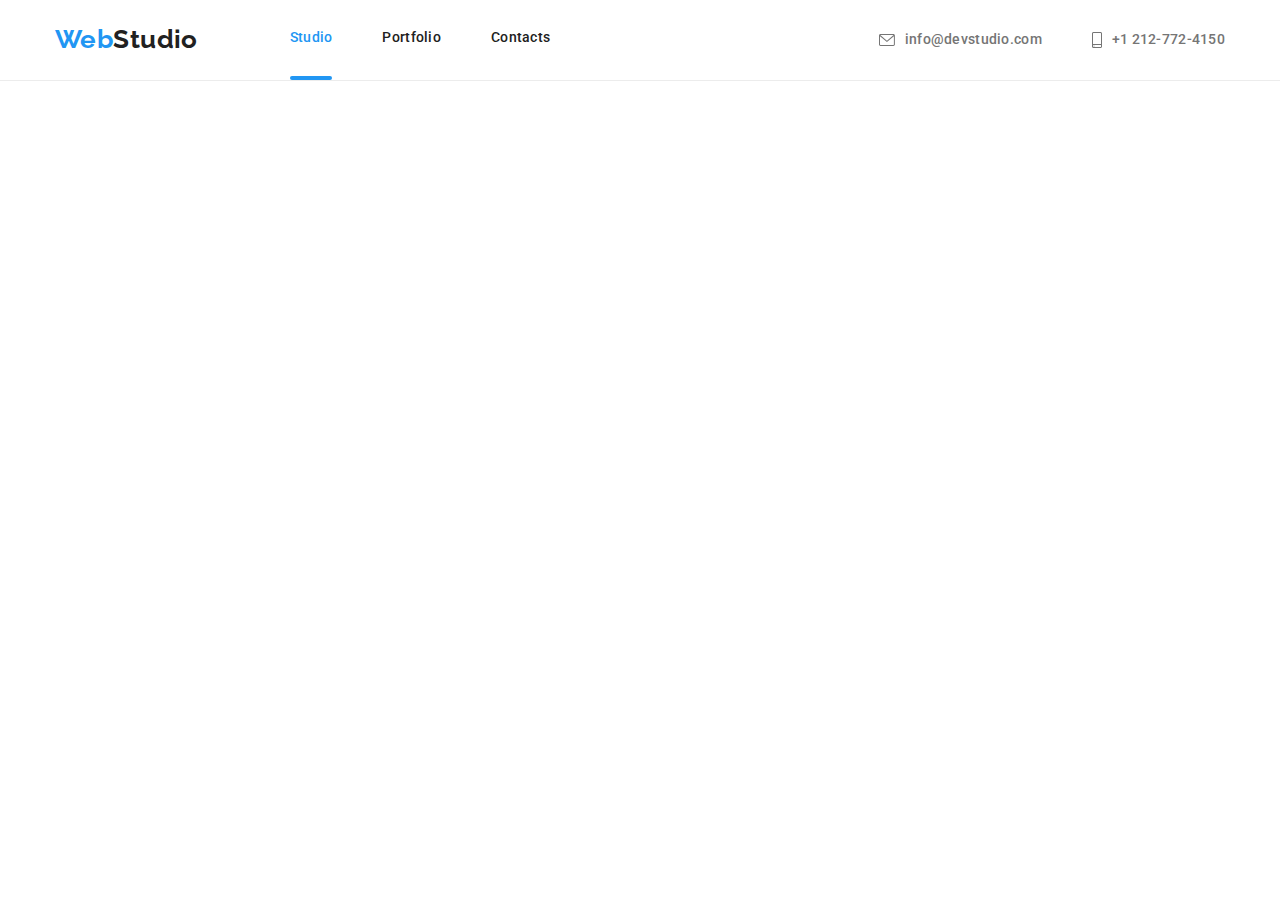
==== index.html @ 746463bb "Pictures, header done" ====
<!DOCTYPE html>
<html lang="en">
<head>
    <meta charset="UTF-8">
    <meta name="viewport" content="width=device-width, initial-scale=1.0">
    <title>Studio</title>
    <link rel="preconnect" href="https://fonts.googleapis.com"/>
    <link rel="preconnect" href="https://fonts.gstatic.com" crossorigin/>
    <link href="https://fonts.googleapis.com/css2?family=Raleway:wght@700&family=Roboto:wght@400;500;700;900&display=swap" rel="stylesheet"/>
    <link rel="stylesheet" href="https://cdnjs.cloudflare.com/ajax/libs/modern-normalize/1.1.0/modern-normalize.min.css"/>
    <link rel="stylesheet" href="./css/main.min.css"/>
</head>

<body>
    <header class="page-header">
        <div class="container page-header__container">
        <nav class="page-header__menu">
            <a class="page-header__home-link home-link link" href="./index.html"><span class="home-link__web">Web</span><span class="home-link__studio--header">Studio</span></a>
            <ul class="page-header__menu-list list">
                <li class="page-header__menu-item">
                    <a class="page-header__menu-link link current" href="#studio">Studio</a>
                </li>
                <li class="page-header__menu-item">
                    <a class="page-header__menu-link link" href="./portfolio.html">Portfolio</a>
                </li>
                <li class="page-header__menu-item">
                    <a class="page-header__menu-link link" href="#contacts">Contacts</a>
                </li>
            </ul>
        </nav>
        <button class="mobile-menu__open-btn" type="button">
            <svg class="mobile-menu__open-btn-icon">
                <use href="./images/sprite.svg#icon-menu"></use>
            </svg>
        </button>
        <ul class="page-header__contacts list">
            <li>
                <a class="page-header__contacts-mail link" href="mailto:info@devstudio.com">
                <svg class="page-header__contacts-mail-icon page-header__contacts-mail-icon--envelope">
                        <use href="./images/sprite.svg#icon-envelope"></use>
                </svg>
                info@devstudio.com</a></li>
            <li>
                <a class="page-header__contacts-phone link" href="tel:+12127724150">
                    <svg class="page-header__contacts-phone-icon page-header__contacts-phone-icon--smartphone">
                        <use href="./images/sprite.svg#icon-smartphone"></use>
                    </svg>
                    +1 212-772-4150</a>
            </li>
        </ul>
        </div>
    </header>

    <main>
        <!-- <section class="hero">
        <h1 class="hero__title">EFFECTIVE SOLUTIONS FOR YOUR BUSINESS</h1>
        <button class="hero__button" data-modal-open type="button">Request our service</button>
        </section> -->

        <!-- <section class="features section">
            <div class="container">
            <h2 class="visually-hidden">Our features</h2>
            <ul class="list features__features-container">
                <li class="features__item">
                    <div class="features__item-rectangle">
                        <svg class="features__icon">
                        <use href="./images/sprite.svg#icon-antenna"></use>
                        </svg>
                    </div>
                    <h3 class="features__title">ATTENTION TO DETAILS</h3>
                    <p class="features__text">We go into all the details and processes of your business to develop a customized solution.</p>
                </li>
                <li class="features__item">
                    <div class="features__item-rectangle">
                        <svg class="features__icon">
                        <use href="./images/sprite.svg#icon-clock"></use>
                        </svg>
                    </div>
                    <h3 class="features__title">PUNCTUALITY</h3>
                    <p class="features__text">With us, you can feel safe and secure. An important principle of the company: respect your time and respect the agreed
                    deadlines.</p>
                </li>
                <li class="features__item">
                    <div class="features__item-rectangle">
                        <svg class="features__icon">
                        <use href="./images/sprite.svg#icon-diagram"></use>
                        </svg>
                    </div>
                    <h3 class="features__title">PLANNING</h3>
                    <p class="features__text">You will be able to observe and participate in every phase of solution development and implementation.</p>
                </li>   
                <li class="features__item">
                    <div class="features__item-rectangle">
                        <svg class="features__icon">
                        <use href="./images/sprite.svg#icon-astronaut"></use>
                        </svg>
                    </div>
                    <h3 class="features__title">MODERN TECHNOLOGIES</h3>
                    <p class="features__text">We use innovative tools to solve assigned tasks. It's time to simplify work processes.</p>
                </li>
            </ul>
            </div>
        </section> -->

        <!-- <section class="tasks">
            <div class="container">
            <h2 class="tasks__title">What we do</h2>
            <ul class="tasks__list list">
                <li class="tasks__card">
                    <picture>
                        <source
                        srcset="./images/img-1.webp 1x, ./images/img-1@2x.webp 2x"
                        media="(min-width: 1200px)"
                        type="image/webp"
                        />
                        <source
                        srcset="./images/img-1.jpg 1x, ./images/img-1@2x.jpg 2x"
                        media="(min-width: 1200px)"
                        />
                        <img class="tasks__img" src="./images/img-1.jpg" alt="Code development using tablet">
                    </picture>
                    <p class="tasks__label">desktop apps</p>
                </li>
                <li class="tasks__card">
                    <picture>
                        <source
                        srcset="./images/img-2.webp 1x, ./images/img-2@2x.webp 2x"
                        media="(min-width: 1200px)"
                        type="image/webp"
                        />
                        <source
                        srcset="./images/img-2.jpg 1x, ./images/img-2@2x.jpg 2x"
                        media="(min-width: 1200px)"
                        />
                        <img class="tasks__img" src="./images/img-2.jpg" alt="Interface options on screen">
                    </picture>
                    <p class="tasks__label">mobile apps</p>
                </li>
                <li class="tasks__card">
                    <picture>
                        <source
                        srcset="./images/img-3.webp 1x, ./images/img-3@2x.webp 2x"
                        media="(min-width: 1200px)"
                        type="image/webp"
                        />
                        <source
                        srcset="./images/img-3.jpg 1x, ./images/img-3@2x.jpg 2x"
                        media="(min-width: 1200px)"
                        />
                        <img class="tasks__img" src="./images/img-3.jpg" alt="Colors pallet on tablet">
                    </picture>
                    <p class="tasks__label">design solutions</p>
                </li>
            </ul>
            </div>
        </section> -->

        <!-- <section class="team section">
            <div class="container">
            <h2 class="team__title">Our Team</h2>
            <ul class="team__list list">
                <li class="team__card">
                    <picture>
                        <source
                        srcset="./images/team-member-1.webp 1x, ./images/team-member-1@2x.webp 2x"
                        media="(min-width: 1200px)"
                        type="image/webp"
                        />
                        <source
                        srcset="./images/team-member-1.jpg 1x, ./images/team-member-1@2x.jpg 2x"
                        media="(min-width: 1200px)"
                        />
                        <source
                        srcset="./images/tablet-img/team-member-1_tablet.webp 1x, ./images/tablet-img/team-member-1_tablet@2x.webp 2x"
                        media="(min-width: 768px)"
                        type="image/webp"
                        />
                        <source
                        srcset="./images/tablet-img/team-member-1_tablet.jpg 1x, ./images/tablet-img/team-member-1_tablet@2x.jpg 2x"
                        media="(min-width: 768px)"
                        />
                        <source
                        srcset="./images/mobile-img/team-member-1_mobile.webp 1x, ./images/mobile-img/team-member-1_mobile@2x.webp 2x"
                        media="(max-width: 767px)"
                        type="image/webp"
                        />
                        <source
                        srcset="./images/mobile-img/team-member-1_mobile.jpg 1x, ./images/mobile-img/team-member-1_mobile@2x.jpg 2x"
                        media="(max-width: 767px)"
                        />
                        <img src="./images/team-member-1.jpg" alt="christopher-walker">
                    </picture>
                    <h3 class="team__member">Christopher Walker</h3>
                    <p class="team__function">Product Designer</p>
                    <ul class="social-media__list list">
                        <li class="social-media__item">
                            <a class="social-media__link instagram link" href="">
                                <svg class="social-media__icon icon">
                                    <use href="./images/sprite.svg#icon-instagram"></use>
                                </svg>
                            </a>
                        </li>
                        <li class="social-media__item">
                            <a class="social-media__link twitter link" href="">
                                <svg class="social-media__icon icon">
                                    <use href="./images/sprite.svg#icon-twitter"></use>
                                </svg>
                            </a>
                        </li>
                        <li class="social-media__item">
                            <a class="social-media__link facebook link" href="">
                                <svg class="social-media__icon icon">
                                    <use href="./images/sprite.svg#icon-facebook"></use>
                                </svg>
                            </a>
                        </li>
                        <li class="social-media__item">
                            <a class="social-media__link linkedin link" href="">
                                <svg class="social-media__icon icon">
                                    <use href="./images/sprite.svg#icon-linkedin"></use>
                                </svg>
                            </a>
                        </li>
                    </ul>
                </li>
                <li class="team__card">
                    <picture>
                        <source
                        srcset="./images/team-member-2.webp 1x, ./images/team-member-2@2x.webp 2x"
                        media="(min-width: 1200px)"
                        type="image/webp"
                        />
                        <source
                        srcset="./images/team-member-2.jpg 1x, ./images/team-member-2@2x.jpg 2x"
                        media="(min-width: 1200px)"
                        />
                        <source
                        srcset="./images/tablet-img/team-member-2_tablet.webp 1x, ./images/tablet-img/team-member-2_tablet@2x.webp 2x"
                        media="(min-width: 768px)"
                        type="image/webp"
                        />
                        <source
                        srcset="./images/tablet-img/team-member-2_tablet.jpg 1x, ./images/tablet-img/team-member-2_tablet@2x.jpg 2x"
                        media="(min-width: 768px)"
                        />
                        <source
                        srcset="./images/mobile-img/team-member-2_mobile.webp 1x, ./images/mobile-img/team-member-2_mobile@2x.webp 2x"
                        media="(max-width: 767px)"
                        type="image/webp"
                        />
                        <source
                        srcset="./images/mobile-img/team-member-2_mobile.jpg 1x, ./images/mobile-img/team-member-2_mobile@2x.jpg 2x"
                        media="(max-width: 767px)"
                        />
                        <img src="./images/team-member-2.jpg" alt="kylie-evans">
                    </picture>
                    <h3 class="team__member">Kylie Evans</h3>
                    <p class="team__function">Frontend Developer</p>
                    <ul class="social-media__list list">
                        <li class="social-media__item">
                            <a class="social-media__link instagram link" href="">
                                <svg class="social-media__icon icon">
                                    <use href="./images/sprite.svg#icon-instagram"></use>
                                </svg>
                            </a>
                        </li>
                        <li class="social-media__item">
                            <a class="social-media__link twitter link" href="">
                                <svg class="social-media__icon icon">
                                    <use href="./images/sprite.svg#icon-twitter"></use>
                                </svg>
                            </a>
                        </li>
                        <li class="social-media__item">
                            <a class="social-media__link facebook link" href="">
                                <svg class="social-media__icon icon">
                                    <use href="./images/sprite.svg#icon-facebook"></use>
                                </svg>
                            </a>
                        </li>
                        <li class="social-media__item">
                            <a class="social-media__link linkedin link" href="">
                                <svg class="social-media__icon icon">
                                    <use href="./images/sprite.svg#icon-linkedin"></use>
                                </svg>
                            </a>
                        </li>
                    </ul>
                </li>
                <li class="team__card">
                    <picture>
                        <source
                        srcset="./images/team-member-3.webp 1x, ./images/team-member-3@2x.webp 2x"
                        media="(min-width: 1200px)"
                        type="image/webp"
                        />
                        <source
                        srcset="./images/team-member-3.jpg 1x, ./images/team-member-3@2x.jpg 2x"
                        media="(min-width: 1200px)"
                        />
                        <source
                        srcset="./images/tablet-img/team-member-3_tablet.webp 1x, ./images/tablet-img/team-member-3_tablet@2x.webp 2x"
                        media="(min-width: 768px)"
                        type="image/webp"
                        />
                        <source
                        srcset="./images/tablet-img/team-member-3_tablet.jpg 1x, ./images/tablet-img/team-member-3_tablet@2x.jpg 2x"
                        media="(min-width: 768px)"
                        />
                        <source
                        srcset="./images/mobile-img/team-member-3_mobile.webp 1x, ./images/mobile-img/team-member-3_mobile@2x.webp 2x"
                        media="(max-width: 767px)"
                        type="image/webp"
                        />
                        <source
                        srcset="./images/mobile-img/team-member-3_mobile.jpg 1x, ./images/mobile-img/team-member-3_mobile@2x.jpg 2x"
                        media="(max-width: 767px)"
                        />
                        <img src="./images/team-member-3.jpg" alt="ryan-harris">
                    </picture>
                    <h3 class="team__member">Ryan Harris</h3>
                    <p class="team__function">Marketing</p>
                    <ul class="social-media__list list">
                        <li class="social-media__item">
                            <a class="social-media__link instagram link" href="">
                                <svg class="social-media__icon icon">
                                    <use href="./images/sprite.svg#icon-instagram"></use>
                                </svg>
                            </a>
                        </li>
                        <li class="social-media__item">
                            <a class="social-media__link twitter link" href="">
                                <svg class="social-media__icon icon">
                                    <use href="./images/sprite.svg#icon-twitter"></use>
                                </svg>
                            </a>
                        </li>
                        <li class="social-media__item">
                            <a class="social-media__link facebook link" href="">
                                <svg class="social-media__icon icon">
                                    <use href="./images/sprite.svg#icon-facebook"></use>
                                </svg>
                            </a>
                        </li>
                        <li class="social-media__item">
                            <a class="social-media__link linkedin link" href="">
                                <svg class="social-media__icon icon">
                                    <use href="./images/sprite.svg#icon-linkedin"></use>
                                </svg>
                            </a>
                        </li>
                    </ul>
                </li>
                <li class="team__card">
                    <picture>
                        <source
                        srcset="./images/team-member-4.webp 1x, ./images/team-member-4@2x.webp 2x"
                        media="(min-width: 1200px)"
                        type="image/webp"
                        />
                        <source
                        srcset="./images/team-member-4.jpg 1x, ./images/team-member-4@2x.jpg 2x"
                        media="(min-width: 1200px)"
                        />
                        <source
                        srcset="./images/tablet-img/team-member-4_tablet.webp 1x, ./images/tablet-img/team-member-4_tablet@2x.webp 2x"
                        media="(min-width: 768px)"
                        type="image/webp"
                        />
                        <source
                        srcset="./images/tablet-img/team-member-4_tablet.jpg 1x, ./images/tablet-img/team-member-4_tablet@2x.jpg 2x"
                        media="(min-width: 768px)"
                        />
                        <source
                        srcset="./images/mobile-img/team-member-4_mobile.webp 1x, ./images/mobile-img/team-member-4_mobile@2x.webp 2x"
                        media="(max-width: 767px)"
                        type="image/webp"
                        />
                        <source
                        srcset="./images/mobile-img/team-member-4_mobile.jpg 1x, ./images/mobile-img/team-member-4_mobile@2x.jpg 2x"
                        media="(max-width: 767px)"
                        />
                        <img src="./images/team-member-4.jpg" alt="tyler-moore">
                    </picture>
                    <h3 class="team__member">Tyler Moore</h3>
                    <p class="team__function">UI Designer</p>
                    <ul class="social-media__list list">
                        <li class="social-media__item">
                            <a class="social-media__link instagram link" href="">
                                <svg class="social-media__icon icon">
                                    <use href="./images/sprite.svg#icon-instagram"></use>
                                </svg>
                            </a>
                        </li>
                        <li class="social-media__item">
                            <a class="social-media__link twitter link" href="">
                                <svg class="social-media__icon icon">
                                    <use href="./images/sprite.svg#icon-twitter"></use>
                                </svg>
                            </a>
                        </li>
                        <li class="social-media__item">
                            <a class="social-media__link facebook link" href="">
                                <svg class="social-media__icon icon">
                                    <use href="./images/sprite.svg#icon-facebook"></use>
                                </svg>
                            </a>
                        </li>
                        <li class="social-media__item">
                            <a class="social-media__link linkedin link" href="">
                                <svg class="social-media__icon icon">
                                    <use href="./images/sprite.svg#icon-linkedin"></use>
                                </svg>
                            </a>
                        </li>
                    </ul>
                </li>
            </ul>
            </div>
        </section> -->

        <!-- <section class="customers section">
            <div class="customers__container container">
                <h2 class="customers__header">Regular Customers</h2>
                <ul class="customers__list list">
                    <li class="customers__company-logo">
                        <a class="customers__link link" href="">
                            <svg class="icon">
                            <use href="./images/sprite.svg#icon-logo-company-1">
                            </use>
                        </svg></a>
                    </li>
                    <li class="customers__company-logo">
                        <a class="customers__link link" href="">
                            <svg class="icon">
                            <use href="./images/sprite.svg#icon-logo-company-2"></use>
                        </svg></a>
                    </li>
                    <li class="customers__company-logo">
                        <a class="customers__link link" href="">
                            <svg class="icon">
                            <use href="./images/sprite.svg#icon-logo-company-3"></use>
                        </svg></a>
                    </li>
                    <li class="customers__company-logo">
                        <a class="customers__link link" href="">
                            <svg class="icon">
                            <use href="./images/sprite.svg#icon-logo-company-4"></use>
                        </svg></a>
                    </li>
                    <li class="customers__company-logo">
                        <a class="customers__link link" href="">
                            <svg class="icon">
                            <use href="./images/sprite.svg#icon-logo-company-5"></use>
                        </svg></a>
                    </li>
                    <li class="customers__company-logo">
                        <a class="customers__link link" href="">
                            <svg class="icon">
                            <use href="./images/sprite.svg#icon-logo-company-6"></use>
                        </svg></a>
                    </li>
                </ul>
            </div>
        </section> -->
    </main>

    <!-- <footer class="page-footer" id="contacts">
        <div class="footer-container container">
            <div class="address-footer-section">
        <a class="home-link link" href="./index.html"><span class="home-link__web">Web</span><span class="home-link__studio--footer">Studio</span></a>
            <address>
                <ul class="page-footer__address-list list">
                    <li><a class="page-footer__address-link link"
                        href="https://goo.gl/maps/tVKiY3Z6atngq88f9"
                        target="_blank"
                        rel="noopener noreferrer nofollow">
                        695 Park Ave, New York, NY 10065,<br>
                        United States</a>
                    </li>
                    <li><a class="page-footer__footer-mail link" href="mailto:info@example.com">info@example.com</a></li>
                    <li><a class="page-footer__footer-phone link" href="tel:+12127724150">+1 212-772-4150</a></li>             
                </ul>
            </address>
                </div>
                <div class="footer-social-media">
                    <p class="footer-social-media__header">Find us on</p>
                    <ul class="social-media__list footer-social-media--list list">
                        <li class="social-media__item">
                            <a class="social-media__link footer-social-media--link instagram link" href="">
                                <svg class="social-media__icon footer-social-media--icon icon">
                                    <use href="./images/sprite.svg#icon-instagram"></use>
                                </svg>
                            </a>
                        </li>
                        <li class="social-media__item">
                            <a class="social-media__link footer-social-media--link twitter link" href="">
                                <svg class="social-media__icon footer-social-media--icon icon">
                                    <use href="./images/sprite.svg#icon-twitter"></use>
                                </svg>
                            </a>
                        </li>
                        <li class="social-media__item">
                            <a class="social-media__link footer-social-media--link facebook link" href="">
                                <svg class="social-media__icon footer-social-media--icon icon">
                                    <use href="./images/sprite.svg#icon-facebook"></use>
                                </svg>
                            </a>
                        </li>
                        <li class="social-media__item">
                            <a class="social-media__link footer-social-media--link linkedin link" href="">
                                <svg class="social-media__icon footer-social-media--icon icon">
                                    <use href="./images/sprite.svg#icon-linkedin"></use>
                                </svg>
                            </a>
                        </li>
                    </ul>
                </div>
                <div class="subscibe-form__wrapper">
                    <form class="subscribe-form">
                        <p class="subscribe-form__title title">Subscribe to the newsletter</p>
                        <div class="subscribe-form__inner-wrapper">
                        <input class="subscribe-form__input" type="email" name="email" placeholder="E-mail" required/>
                            <button class="subscribe-form__button" type="submit">
                                <span class=subscribe-form__button-title>Subscribe</span>
                                <svg class="subscribe-form__button-icon">
                                    <use href="./images/sprite.svg#icon-send"></use>
                                </svg>
                            </button>
                        </div>
                    </form>
                </div>
            </div>
    </footer> -->

    <div class="modal-backdrop is-hidden" data-modal>
        <div class="modal-wdw">
            <button type="button" class="modal-wdw__close-btn" data-modal-close>
                <svg class="modal-wdw__close-icon icon" width="18" height="18">
                    <use href="./images/sprite.svg#icon-close-btn"></use>
                </svg>
            </button>
            <form class="modal-wdw-form" name="contact-info" action="/contact">
                <p class="modal-wdw-form__title">Leave your information and we'll call you back</p>
                <label for="username" class="modal-wdw-form__username">Name</label>
                    <div class="modal-wdw-form__input-wrapper">
                        <input class="modal-wdw-form__input"
                        type="text"
                        name="username"
                        id="username"
                        pattern="[a-zA-Zа-яА-ЯіІїЇ']+"
                        required/>
                    <svg class="modal-wdw__item-icon">
                        <use class="icon" href="./images/sprite.svg#icon-person"></use>
                    </svg>
                    </div>
                <label for="phone" class="modal-wdw-form__userphone">Telephone</label>
                    <div class="modal-wdw-form__input-wrapper">
                        <input class="modal-wdw-form__input"
                        type="tel"
                        name="phone"
                        id="phone"
                        pattern="[0-9]{3}-[0-9]{3}-[0-9]{2}-[0-9]{2}"
                        title="XXX-XXX-XX-XX"
                        required/>
                    <svg class="modal-wdw__item-icon">
                        <use href="./images/sprite.svg#icon-phone"></use>
                    </svg>
                    </div>
                <label for="email" class="modal-wdw-form__usermail">E-mail</label>
                    <div class="modal-wdw-form__input-wrapper">
                        <input class="modal-wdw-form__input" type="email" name="email" id="email" required/>
                    <svg class="modal-wdw__item-icon">
                        <use href="./images/sprite.svg#icon-email"></use>
                    </svg>
                    </div>
                <label for="comments" class="modal-wdw-form__comments">Comments</label>
                    <textarea class="modal-wdw-form__input modal-wdw-form__input-comments" rows="5" name="comments" id="comments" placeholder="Enter the text"></textarea>
                <label class="modal-wdw-form__policy">
                    <input class="modal-wdw-form__policy-check"
                    type="checkbox" name="policy"/>
                    <svg class="modal-wdw-form__own-tickbox">
                        <use class="modal-wdw-form__own-tickbox-icon" href="./images/sprite.svg#icon-tick"></use>
                    </svg>
                    <span class="modal-wdw-form__policy-text">I agree with the newsletter and accept the &#32;<a class="modal-wdw-form__policy-link" href="#">Terms and Conditions</a></span>
                </label>
                <button class="modal-wdw-form__submit-btn" type="submit">Send</button>
            </form>
        </div>
    </div>

    <!-- <div class="mobile-menu">
        <button type="button" class="mobile-menu__close-btn">
            <svg class="mobile-menu__close-btn-icon icon" width="18" height="18">
                <use href="./images/sprite.svg#icon-close-btn"></use>
            </svg>
        </button>
        <ul class="mobile-menu__menu-list list">
            <li class="mobile-menu__menu-item">
                <a class="mobile-menu__menu-link link" href="#">Studio</a>
            </li>
            <li class="mobile-menu__menu-item">
                <a class="mobile-menu__menu-link link" href="#">Portfolio</a>
            </li>
            <li class="mobile-menu__menu-item">
                <a class="mobile-menu__menu-link link" href="#">Contacts</a>
            </li>
        </ul>
        <ul class="mobile-menu__contact-info">
            <li class="mobile-menu__phone list">
                <a class="mobile-menu__phone-link link" href="tel:+12127724150">+1 212-772-4150</a>
            </li>
            <li class="mobile-menu__mail list">
                <a class="mobile-menu__mail-link link" href="mailto:info@devstudio.com">info@devstudio.com</a>
            </li>
        </ul>
        <ul class="mobile-menu__social-media-list list">
            <li class="mobile-menu__social-media-item">
                <a class="mobile-menu__social-media-link mobile-menu__social-media-link--instagram link" href="#">Instagram</a>
            </li>
            <li class="mobile-menu__social-media-item">
                <a class="mobile-menu__social-media-link mobile-menu__social-media-link--twitter link" href="#">Twitter</a>
            </li>
            <li class="mobile-menu__social-media-item">
                <a class="mobile-menu__social-media-link mobile-menu__social-media-link--facebook link" href="#">Facebook</a>
            </li>
            <li class="mobile-menu__social-media-item">
                <a class="mobile-menu__social-media-link mobile-menu__social-media-link--linkedin link" href="#">LinkedIn</a>
            </li>
        </ul>
    </div> -->

<script src="./js/modal.js"></script>

</body>
</html>
---- css/main.min.css ----
:root{--accent-color: #2196F3;--main-text-color: #757575;--headers-color: #212121;--white-text-color: #ffffff;--icon-color: #AFB1B8;--main-background-color: #ffffff;--secondary-background-color: #f5f4fa;--button-hover-color: #188CE8;--footer-background-color: #2F303A;--transition-dur-and-func: 250ms cubic-bezier(0.4, 0, 0.2, 1)}.visually-hidden{position:absolute;white-space:nowrap;width:1px;height:1px;overflow:hidden;border:0;padding:0;clip:rect(0 0 0 0);clip-path:inset(50%);margin:-1px}h1,h2,h3,h4,p{margin-top:0;margin-bottom:0}ul,ol{margin-top:0;margin-bottom:0;padding-left:0}body{font-family:"Roboto",sans-serif;font-size:14px;letter-spacing:.03em;color:#757575}.link{text-decoration:none}.list{list-style:none}img{display:block}button{cursor:pointer}:focus{outline:none}.container{padding-left:15px;padding-right:15px}@media screen and (min-width: 480px){.container{width:480px;margin-left:auto;margin-right:auto}}@media screen and (min-width: 768px){.container{width:768px}}@media screen and (min-width: 1200px){.container{width:1200px}}.section{padding-top:94px;padding-bottom:94px}.page-header{position:relative;padding-top:16px;padding-bottom:16px;border-bottom:1px solid #ececec;background-color:var(--main-background-color)}@media screen and (max-width: 767px){.page-header__menu-list{display:none}.page-header__contacts-mail,.page-header__contacts-phone{display:none}.page-header__container{display:flex;align-items:center;justify-content:space-between}.mobile-menu__open-btn{display:flex;align-items:center;justify-content:center;width:40px;height:40px;padding:0;background-color:rgba(0,0,0,0);border:none}.mobile-menu__open-btn-icon{width:24px;height:16px;fill:#000;transition:fill var(--transition-dur-and-func)}.mobile-menu__open-btn-icon:hover,.mobile-menu__open-btn-icon:focus{fill:var(--accent-color)}}@media screen and (min-width: 768px){.mobile-menu__open-btn{display:none}.page-header{padding:0}.page-header__home-link{margin-top:21px;margin-bottom:21px}.page-header__container{display:flex;align-items:center;justify-content:flex-start}.page-header__menu-list{display:flex;column-gap:50px;margin-left:87px}.page-header__menu{display:flex;align-items:center}.page-header__menu-link{font-weight:500;line-height:1.14;letter-spacing:.02em;color:var(--headers-color);transition:color var(--transition-dur-and-func)}.page-header__menu-link.current{color:var(--accent-color)}.page-header__contacts{margin-left:auto}.page-header__contacts-mail,.page-header__contacts-phone{display:block}.page-header__contacts-mail-icon,.page-header__contacts-phone-icon{margin-right:10px;fill:currentColor}.page-header__contacts-mail-icon--envelope{width:14px;height:10px}.page-header__contacts-phone-icon--smartphone{width:10px;height:14px}.page-header__contacts-mail,.page-header__contacts-phone{display:flex;align-items:center;font-weight:500;font-size:12px;line-height:1.17;letter-spacing:.02em;color:var(--main-text-color);transition:color var(--transition-dur-and-func)}.page-header__contacts-mail{margin-bottom:10px}.page-header__menu-link:hover,.page-header__menu-link:focus,.page-header__contacts-mail:hover,.page-header__contacts-mail:focus,.page-header__contacts-phone:hover,.page-header__contacts-phone:focus{color:var(--accent-color)}.page-header__contacts-mail-icon:hover,.page-header__contacts-mail-icon:focus,.page-header__contacts-phone-icon:hover,.page-header__contacts-phone-icon:focus{fill:var(--accent-color)}.current::after{content:"";position:relative;top:28px;left:0;display:block;height:4px;border-radius:2px;background-color:var(--accent-color)}}@media screen and (min-width: 1200px){.page-header__home-link{margin-top:24px;margin-bottom:25px}.page-header__menu-list{margin-left:92px}.page-header__contacts{display:flex;column-gap:50px;align-items:center;margin-left:auto}.page-header__contacts-mail,.page-header__contacts-phone{font-size:14px;line-height:1.14}.page-header__contacts-mail-icon--envelope{width:16px;height:12px}.page-header__contacts-phone-icon--smartphone{width:10px;height:16px}.page-header__contacts-mail{margin-bottom:0}.current::after{top:30px}}.home-link{font-family:"Raleway",sans-serif;font-weight:700;font-size:24px;line-height:1.17}@media screen and (min-width: 1200px){.home-link{font-size:26px;line-height:1.19}}.home-link__web{color:var(--accent-color)}.home-link__studio--header{color:var(--headers-color)}.home-link__studio--footer{color:var(--white-text-color)}.social-media__list{display:flex;column-gap:10px;justify-content:center;margin-top:16px;margin-bottom:30px}.social-media__icon{width:20px;height:20px;fill:var(--icon-color);transition:fill var(--transition-dur-and-func)}.social-media__link:hover .social-media__icon,.social-media__link:focus .social-media__icon{fill:var(--white-text-color)}.social-media__link{display:flex;align-items:center;justify-content:center;width:44px;height:44px;border-radius:50%;background-color:var(--main-background-color);transition:background var(--transition-dur-and-func)}.social-media__link:hover,.social-media__link:focus{background-color:var(--accent-color)}footer{padding-top:60px;padding-bottom:60px;background-color:var(--footer-background-color)}.footer-container{display:flex;column-gap:70px;align-items:baseline}.page-footer__address-list{display:flex;flex-direction:column;row-gap:9px;margin-top:20px}.page-footer__address-link{font-style:normal;line-height:1.71;color:var(--white-text-color)}.page-footer__address-link:hover,.page-footer__address-link:focus{color:var(--accent-color)}.page-footer__footer-mail{font-style:normal;line-height:1.71;color:rgba(255,255,255,.6)}.page-footer__footer-mail:hover,.page-footer__footer-mail:focus{color:var(--accent-color)}.page-footer__footer-phone{font-style:normal;line-height:1.71;color:rgba(255,255,255,.6)}.page-footer__footer-phone:hover,.page-footer__footer-phone:focus{color:var(--accent-color)}.page-footer__address-link,.page-footer__footer-link,.page-footer__footer-phone{transition:color var(--transition-dur-and-func)}.footer-social-media__header{font-weight:700;line-height:1.17;letter-spacing:.03em;text-transform:uppercase;color:var(--white-text-color)}.footer-social-media--list{margin:0;margin-top:20px}.footer-social-media--icon{fill:#fff}.footer-social-media--link{fill:var(--white-text-color);background-color:rgba(255,255,255,.1)}.footer-social-media--link:hover,.footer-social-media--link:focus{background-color:var(--accent-color)}.subscibe-form__wrapper{margin-left:auto}.subscribe-form__title{font-weight:700;line-height:1.17;letter-spacing:.03em;text-transform:uppercase;color:var(--white-text-color)}.subscribe-form__inner-wrapper{display:flex;align-items:center;justify-content:flex-end;margin-top:20px}.subscribe-form__input{width:358px;height:50px;margin-right:12px;padding:15px 16px;background-color:var(--footer-background-color);border:1px solid rgba(255,255,255,.3);border-radius:4px;cursor:pointer;color:var(--white-text-color)}.subscribe-form__input::placeholder{font-size:16px;line-height:1.25;color:rgba(255,255,255,.6)}.subscribe-form__input:focus{box-shadow:0px 4px 4px rgba(0,0,0,.15)}.subscribe-form__button{display:flex;align-items:center;justify-content:space-between;padding:10px 28px 10px 48px;background-color:var(--accent-color);border:none;box-shadow:0px 4px 4px rgba(0,0,0,.15);border-radius:4px;transition:background-color var(--transition-dur-and-func)}.subscribe-form__button:hover,.subscribe-form__button:focus{background-color:var(--button-hover-color)}.subscribe-form__button-title{font-weight:700;font-size:16px;line-height:1.88;letter-spacing:.06em;margin-right:30px;color:var(--white-text-color)}.subscribe-form__button-icon{width:24px;height:24px;padding:0;fill:var(--white-text-color)}.modal-backdrop{position:fixed;top:0;left:0;width:100%;height:100%;z-index:100;background-color:rgba(0,0,0,.2);transition:opacity 500ms linear,visibility 500ms linear}.is-hidden{visibility:hidden;opacity:0;pointer-events:none}.modal-wdw{position:absolute;top:50%;left:50%;transform:translate(-50%, -50%);width:528px;height:581px;padding:40px;background-color:var(--main-background-color);box-shadow:0px 1px 3px rgba(0,0,0,.12),0px 1px 1px rgba(0,0,0,.14),0px 2px 1px rgba(0,0,0,.2);border-radius:4px;transition:transform 500ms ease}.modal-wdw__close-btn{position:absolute;top:8px;right:8px;display:flex;align-items:center;justify-content:center;width:30px;height:30px;border:1px solid rgba(0,0,0,.1);border-radius:50%;background-color:var(--main-background-color);padding:0}.hero-button:active .modal-wdw{transform:translate(-50%, -50%) scale(1)}.modal-wdw__close-btn:active .modal-wdw{transform:translate(-50%, -50%) scale(0)}.modal-wdw__close-icon{transition:fill var(--transition-dur-and-func)}.modal-wdw__close-btn:hover .modal-wdw__close-icon,.modal-wdw__close-btn:focus .modal-wdw__close-icon{fill:var(--accent-color)}.mobile-menu{position:relative;width:480px;height:796px;padding-left:40px;padding-top:48px;padding-bottom:48px}.mobile-menu__close-btn{position:absolute;top:10px;right:15px;display:flex;align-items:center;justify-content:center;width:40px;height:40px;border:none;background-color:rgba(0,0,0,0)}.mobile-menu__close-btn-icon{fill:var(--headers-color);transition:fill var(--transition-dur-and-func)}.mobile-menu__close-btn:hover .mobile-menu__close-btn-icon,.mobile-menu__close-btn:focus .mobile-menu__close-btn-icon{fill:var(--accent-color)}.mobile-menu__menu-list{display:flex;flex-direction:column;gap:32px;justify-content:start}.mobile-menu__menu-item{font-weight:500;font-size:40px;line-height:1.18;letter-spacing:.02em}.mobile-menu__menu-link{color:var(--headers-color)}.mobile-menu__contact-info{margin-top:auto;margin-bottom:64px;font-weight:500;line-height:1.18;letter-spacing:.02em}.mobile-menu__phone{margin-bottom:32px;font-size:34px}.mobile-menu__mail{font-size:24px}.mobile-menu__phone-link,.mobile-menu__mail-link{color:var(--accent-color)}.mobile-menu__social-media-list{display:flex;justify-content:start;gap:20px;font-weight:500;line-height:1.22;font-size:18px;letter-spacing:.02em;color:var(--accent-color)}.mobile-menu__social-media-link--instagram::after,.mobile-menu__social-media-link--twitter::after,.mobile-menu__social-media-link--facebook::after{content:"";height:22px;width:1px;margin-left:10px;background-color:rgba(33,33,33,.2);border:1px solid rgba(33,33,33,.2)}.hero{display:flex;flex-direction:column;max-width:1600px;margin-left:auto;margin-right:auto;padding-top:200px;padding-bottom:200px;align-items:center;background-color:#c4c4c4;background-image:linear-gradient(rgba(47, 48, 58, 0.4), rgba(47, 48, 58, 0.4)),url(../images/mobile-img/hero-bg_mobile.jpg);background-repeat:no-repeat;background-position:left top;background-size:cover}@media screen and (min-device-pixel-ratio: 2)and (max-width: 767px),screen and (min-resolution: 192dpi)and (max-width: 767px),screen and (min-resolution: 2dppx)and (max-width: 767px){.hero{background-image:linear-gradient(rgba(47, 48, 58, 0.4), rgba(47, 48, 58, 0.4)),url(../images/mobile-img/hero-bg_mobile@2x.jpg)}}@media screen and (min-device-pixel-ratio: 2)and (min-width: 768px),screen and (min-resolution: 192dpi)and (min-width: 768px),screen and (min-resolution: 2dppx)and (min-width: 768px){.hero{background-image:linear-gradient(rgba(47, 48, 58, 0.4), rgba(47, 48, 58, 0.4)),url(../images/tablet-img/hero-bg_tablet@2x.jpg)}}@media screen and (min-width: 768px){.hero{background-image:linear-gradient(rgba(47, 48, 58, 0.4), rgba(47, 48, 58, 0.4)),url(../images/tablet-img/hero-bg_tablet.jpg)}}@media screen and (min-device-pixel-ratio: 2)and (min-width: 1200px),screen and (min-resolution: 192dpi)and (min-width: 1200px),screen and (min-resolution: 2dppx)and (min-width: 1200px){.hero{background-image:linear-gradient(rgba(47, 48, 58, 0.4), rgba(47, 48, 58, 0.4)),url(../images/hero-bg@2x.jpg)}}@media screen and (min-width: 1200px){.hero{background-image:linear-gradient(rgba(47, 48, 58, 0.4), rgba(47, 48, 58, 0.4)),url(../images/hero-bg.jpg)}}.hero__title{width:696px;margin-bottom:30px;font-weight:900;font-size:44px;line-height:1.36;text-align:center;letter-spacing:.06em;text-transform:uppercase;color:var(--white-text-color)}.hero__button{width:200px;margin-left:auto;margin-right:auto;padding:10px 20px;border:0;border-radius:4px;box-shadow:0px 4px 4px rgba(0,0,0,.15);font-weight:700;font-size:14px;line-height:1.88;text-align:center;letter-spacing:.06em;color:var(--white-text-color);background-color:var(--accent-color);transition:background var(--transition-dur-and-func)}.hero__button:hover,.hero__button:focus{background-color:var(--button-hover-color)}.features{background-color:var(--main-background-color)}.features__features-container{display:flex;column-gap:30px}.features__item{width:270px}.features__item-rectangle{display:flex;justify-content:center;align-items:center;width:100%;height:120px;margin-bottom:30px;border-radius:4px;background-color:var(--secondary-background-color)}.features__icon{width:70px;height:70px;margin:0}.features__title{margin-bottom:9px;font-size:14px;font-weight:700;line-height:1.17;text-transform:uppercase;color:var(--headers-color)}.features__text{line-height:1.71}.tasks{padding-bottom:94px;text-align:center;background-color:var(--main-background-color)}.tasks__title{margin-bottom:50px;font-weight:700;font-size:36px;line-height:1.17;letter-spacing:.03em;color:var(--headers-color)}.tasks__list{display:flex;column-gap:30px;margin-left:auto;margin-right:auto}.tasks__card{position:relative}.tasks__label{position:absolute;bottom:0;left:0;width:100%;height:70px;display:flex;align-items:center;justify-content:center;font-weight:700;line-height:1.17;color:var(--white-text-color);text-transform:uppercase;background-color:rgba(47,48,58,.8)}.team{background-color:var(--secondary-background-color)}.team__title{margin-bottom:50px;font-weight:700;font-size:36px;line-height:1.17;text-align:center;color:var(--headers-color)}.team__list{display:flex;column-gap:30px}.team__member{margin-top:30px;margin-bottom:10px;font-weight:500;font-size:16px;line-height:1.19;letter-spacing:.03em;text-align:center;color:var(--headers-color)}.team__function{font-size:16px;line-height:1.19;text-align:center}.team__card{border-radius:0 0 4px 4px;box-shadow:0px 1px 3px rgba(0,0,0,.12),0px 1px 1px rgba(0,0,0,.14),0px 2px 1px rgba(0,0,0,.2);background-color:var(--main-background-color)}.customers__header{margin-bottom:50px;color:var(--headers-color);font-weight:700;font-size:36px;line-height:1.17;letter-spacing:.03em;text-align:center}.customers__list{display:flex;column-gap:30px;margin:0}.customers__company-logo{width:170px;height:92px}.customers__link{display:flex;align-items:center;justify-content:center;width:100%;height:100%;border:1px solid #afb1b8;border-radius:4px;transition:border var(--transition-dur-and-func)}.customers__link:hover,.customers__link:focus{border-color:var(--accent-color)}.customers__company-logo .icon{width:106px;height:60px;fill:var(--icon-color);transition:fill var(--transition-dur-and-func)}.customers__link:hover .icon,.customers__link:focus .icon{fill:var(--accent-color)}.filter{background-color:var(--main-background-color)}.filter__buttons-list{display:flex;column-gap:8px;justify-content:center;margin-left:auto;margin-right:auto;margin-bottom:50px}.filter__button{padding:6px 26px;border:0;border-radius:4px;font-weight:500;font-size:16px;line-height:1.62;letter-spacing:.03em;text-align:center;color:var(--headers-color);background-color:var(--secondary-background-color);transition:color var(--transition-dur-and-func),background var(--transition-dur-and-func),box-shadow var(--transition-dur-and-func)}.filter__button:hover,.filter__button:focus{color:var(--white-text-color);background-color:var(--accent-color);box-shadow:0px 3px 1px rgba(0,0,0,.1),0px 1px 2px rgba(0,0,0,.08),0px 2px 2px rgba(0,0,0,.12)}.project__list{display:flex;flex-wrap:wrap;gap:30px}.project__card-section{padding:20px 24px;border-left:1px solid #eee;border-right:1px solid #eee;border-bottom:1px solid #eee}.project__card-title{margin-bottom:4px;font-weight:700;font-size:18px;line-height:2;letter-spacing:.06em;color:var(--headers-color)}.project__card-text{font-size:16px;line-height:1.88;color:var(--main-text-color)}.project__card{flex-basis:calc((100% - 60px)/3);background-color:var(--main-background-color);transition:box-shadow var(--transition-dur-and-func)}.project__card:hover,.project__card:focus{box-shadow:0px 1px 1px rgba(0,0,0,.12),0px 4px 4px rgba(0,0,0,.06),1px 4px 6px rgba(0,0,0,.16)}.project__card--image-wrapper{position:relative;overflow:hidden}.project__card-overlay{position:absolute;top:0;left:0;transform:translateY(100%);overflow:auto;width:100%;height:100%;padding-top:63px;padding-left:24px;padding-right:24px;font-size:18px;line-height:1.56;letter-spacing:.03em;color:var(--white-text-color);background-color:rgba(33,150,243,.9);transition:transform 500ms linear}.project__card-link:hover .project__card-overlay,.project__card-link:focus .project__card-overlay{transform:translateY(0%)}.modal-wdw-form{display:flex;flex-direction:column}.modal-wdw-form__title{margin-bottom:12px;font-weight:700;font-size:20px;line-height:1.15;text-align:center;color:var(--headers-color)}.modal-wdw-form__username,.modal-wdw-form__userphone,.modal-wdw-form__usermail,.modal-wdw-form__comments{margin-bottom:4px;font-size:12px;line-height:1.17;letter-spacing:.01em;color:var(--main-text-color)}.modal-wdw-form__userphone,.modal-wdw-form__usermail,.modal-wdw-form__comments{margin-top:10px}.modal-wdw-form__input{width:100%;height:40px;padding:0;padding-left:42px;outline:none;border:1px solid rgba(33,33,33,.2);border-radius:4px;cursor:pointer;transition:border-color var(--transition-dur-and-func)}.modal-wdw-form__input:focus{border-color:var(--accent-color)}.modal-wdw-form__input-wrapper{position:relative}.modal-wdw__item-icon{position:absolute;top:50%;transform:translateY(-50%);left:12px;width:18px;height:18px;fill:var(--headers-color);cursor:pointer;transition:fill var(--transition-dur-and-func)}.modal-wdw-form__input:focus+.modal-wdw__item-icon{fill:var(--accent-color)}.modal-wdw-form__input-comments{height:120px;margin-bottom:20px;padding:12px 16px;resize:none}.modal-wdw-form__input-comments::placeholder{color:rgba(117,117,117,.5)}.modal-wdw-form__policy{display:flex;align-items:baseline;padding-left:12px;position:relative;cursor:pointer}.modal-wdw-form__policy-check{position:absolute;appearance:none}.modal-wdw-form__own-tickbox{width:16px;height:15px;border:2px solid var(--headers-color);border-radius:2px;background-color:var(--main-background-color);cursor:pointer;transition:background var(--transition-dur-and-func),border-color var(--transition-dur-and-func),box-shadow var(--transition-dur-and-func)}.modal-wdw-form__policy-check:focus+.modal-wdw-form__own-tickbox{box-shadow:0 0 0 1px var(--accent-color)}.modal-wdw-form__own-tickbox-icon{width:11px;height:8px;display:none;fill:var(--white-text-color);transition:fill var(--transition-dur-and-func)}.modal-wdw-form__policy-check:checked+.modal-wdw-form__own-tickbox .modal-wdw-form__own-tickbox-icon{display:block}.modal-wdw-form__policy-check:checked+.modal-wdw-form__own-tickbox{background-color:var(--accent-color);border-color:var(--accent-color);box-shadow:none}.modal-wdw-form__policy-text{margin-left:8px;font-size:14px;line-height:1.71;color:var(--main-text-color)}.modal-wdw-form__policy-link{color:var(--accent-color)}.modal-wdw-form__submit-btn{display:flex;align-items:center;justify-content:center;width:200px;height:50px;margin-left:auto;margin-right:auto;margin-top:30px;margin-bottom:40px;background:var(--accent-color);box-shadow:0px 4px 4px rgba(0,0,0,.15);border:none;border-radius:4px;font-weight:700;font-size:16px;line-height:1.88;letter-spacing:.06em;color:var(--white-text-color);transition:background var(--transition-dur-and-func)}.modal-wdw-form__submit-btn:hover,.modal-wdw-form__submit-btn:focus{background:var(--button-hover-color)}/*# sourceMappingURL=main.min.css.map */
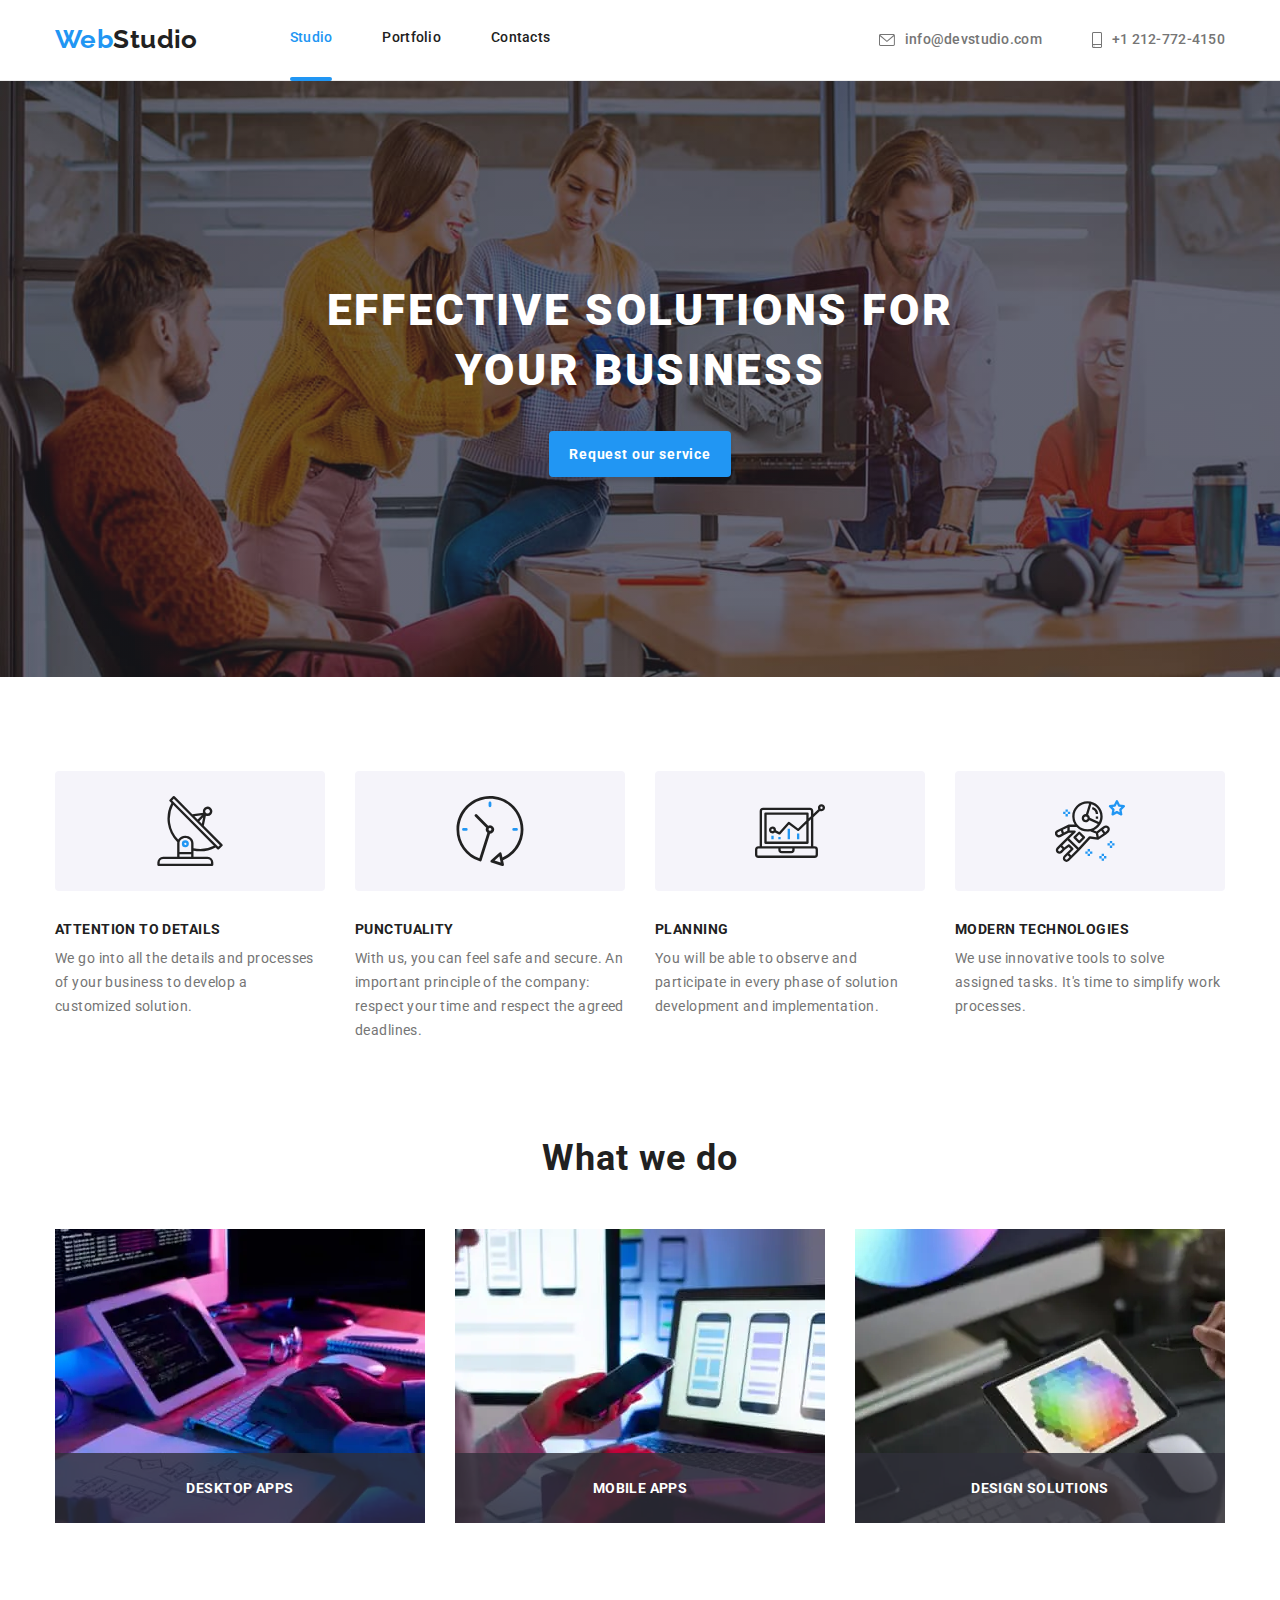
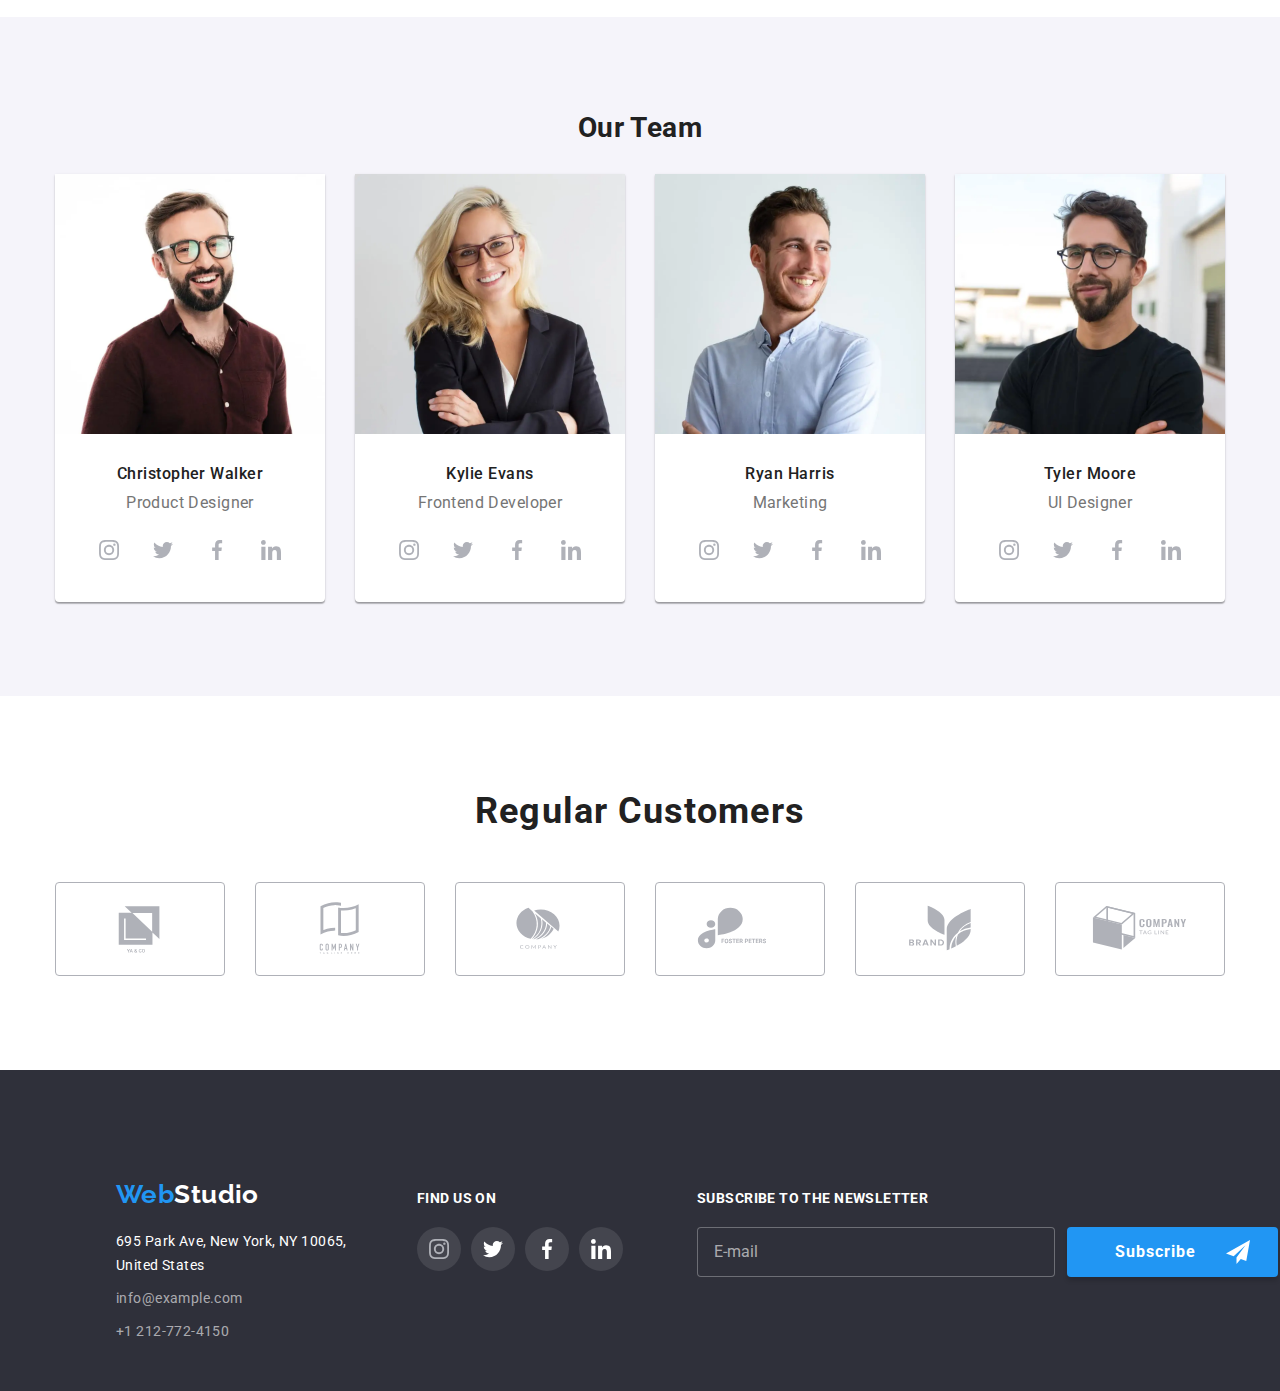
==== commit bd4e7c4a: "Aadaptive layout done" ====
--- a/index.html
+++ b/index.html
@@ -52,12 +52,12 @@
     </header>
 
     <main>
-        <!-- <section class="hero">
+        <section class="hero">
         <h1 class="hero__title">EFFECTIVE SOLUTIONS FOR YOUR BUSINESS</h1>
         <button class="hero__button" data-modal-open type="button">Request our service</button>
-        </section> -->
-
-        <!-- <section class="features section">
+        </section>
+
+        <section class="features section">
             <div class="container">
             <h2 class="visually-hidden">Our features</h2>
             <ul class="list features__features-container">
@@ -100,9 +100,9 @@
                 </li>
             </ul>
             </div>
-        </section> -->
-
-        <!-- <section class="tasks">
+        </section>
+
+        <section class="tasks">
             <div class="container">
             <h2 class="tasks__title">What we do</h2>
             <ul class="tasks__list list">
@@ -153,9 +153,9 @@
                 </li>
             </ul>
             </div>
-        </section> -->
-
-        <!-- <section class="team section">
+        </section>
+
+        <section class="team section">
             <div class="container">
             <h2 class="team__title">Our Team</h2>
             <ul class="team__list list">
@@ -417,57 +417,58 @@
                 </li>
             </ul>
             </div>
-        </section> -->
-
-        <!-- <section class="customers section">
+        </section>
+
+        <section class="customers section">
             <div class="customers__container container">
                 <h2 class="customers__header">Regular Customers</h2>
                 <ul class="customers__list list">
                     <li class="customers__company-logo">
                         <a class="customers__link link" href="">
-                            <svg class="icon">
+                            <svg class="customers__company-logo-icon">
                             <use href="./images/sprite.svg#icon-logo-company-1">
                             </use>
                         </svg></a>
                     </li>
                     <li class="customers__company-logo">
                         <a class="customers__link link" href="">
-                            <svg class="icon">
+                            <svg class="customers__company-logo-icon">
                             <use href="./images/sprite.svg#icon-logo-company-2"></use>
                         </svg></a>
                     </li>
                     <li class="customers__company-logo">
                         <a class="customers__link link" href="">
-                            <svg class="icon">
+                            <svg class="customers__company-logo-icon">
                             <use href="./images/sprite.svg#icon-logo-company-3"></use>
                         </svg></a>
                     </li>
                     <li class="customers__company-logo">
                         <a class="customers__link link" href="">
-                            <svg class="icon">
+                            <svg class="customers__company-logo-icon">
                             <use href="./images/sprite.svg#icon-logo-company-4"></use>
                         </svg></a>
                     </li>
                     <li class="customers__company-logo">
                         <a class="customers__link link" href="">
-                            <svg class="icon">
+                            <svg class="customers__company-logo-icon">
                             <use href="./images/sprite.svg#icon-logo-company-5"></use>
                         </svg></a>
                     </li>
                     <li class="customers__company-logo">
                         <a class="customers__link link" href="">
-                            <svg class="icon">
+                            <svg class="customers__company-logo-icon">
                             <use href="./images/sprite.svg#icon-logo-company-6"></use>
                         </svg></a>
                     </li>
                 </ul>
             </div>
-        </section> -->
+        </section>
     </main>
 
-    <!-- <footer class="page-footer" id="contacts">
+    <footer class="page-footer" id="contacts">
         <div class="footer-container container">
-            <div class="address-footer-section">
+            <div class="page-footer__inner-wrapper">
+            <div class="page-footer__address-section">
         <a class="home-link link" href="./index.html"><span class="home-link__web">Web</span><span class="home-link__studio--footer">Studio</span></a>
             <address>
                 <ul class="page-footer__address-list list">
@@ -475,52 +476,53 @@
                         href="https://goo.gl/maps/tVKiY3Z6atngq88f9"
                         target="_blank"
                         rel="noopener noreferrer nofollow">
-                        695 Park Ave, New York, NY 10065,<br>
-                        United States</a>
+                        695 Park Ave, New York, NY 10065,<br> United States</a>
                     </li>
                     <li><a class="page-footer__footer-mail link" href="mailto:info@example.com">info@example.com</a></li>
                     <li><a class="page-footer__footer-phone link" href="tel:+12127724150">+1 212-772-4150</a></li>             
                 </ul>
             </address>
                 </div>
-                <div class="footer-social-media">
-                    <p class="footer-social-media__header">Find us on</p>
-                    <ul class="social-media__list footer-social-media--list list">
-                        <li class="social-media__item">
-                            <a class="social-media__link footer-social-media--link instagram link" href="">
+                <div class="page-footer__social-media">
+                    <p class="page-footer__social-media__header">Find us on</p>
+                    <ul class="social-media__list page-footer__social-media--list list">
+                        <li class="social-media__item">
+                            <a class="social-media__link page-footer__social-media--link instagram link" href="">
                                 <svg class="social-media__icon footer-social-media--icon icon">
                                     <use href="./images/sprite.svg#icon-instagram"></use>
                                 </svg>
                             </a>
                         </li>
                         <li class="social-media__item">
-                            <a class="social-media__link footer-social-media--link twitter link" href="">
-                                <svg class="social-media__icon footer-social-media--icon icon">
+                            <a class="social-media__link page-footer__social-media--link twitter link" href="">
+                                <svg class="social-media__icon page-footer__social-media--icon icon">
                                     <use href="./images/sprite.svg#icon-twitter"></use>
                                 </svg>
                             </a>
                         </li>
                         <li class="social-media__item">
-                            <a class="social-media__link footer-social-media--link facebook link" href="">
-                                <svg class="social-media__icon footer-social-media--icon icon">
+                            <a class="social-media__link page-footer__social-media--link facebook link" href="">
+                                <svg class="social-media__icon page-footer__social-media--icon icon">
                                     <use href="./images/sprite.svg#icon-facebook"></use>
                                 </svg>
                             </a>
                         </li>
                         <li class="social-media__item">
-                            <a class="social-media__link footer-social-media--link linkedin link" href="">
-                                <svg class="social-media__icon footer-social-media--icon icon">
+                            <a class="social-media__link page-footer__social-media--link linkedin link" href="">
+                                <svg class="social-media__icon page-footer__social-media--icon icon">
                                     <use href="./images/sprite.svg#icon-linkedin"></use>
                                 </svg>
                             </a>
                         </li>
                     </ul>
+                </div>
                 </div>
                 <div class="subscibe-form__wrapper">
                     <form class="subscribe-form">
                         <p class="subscribe-form__title title">Subscribe to the newsletter</p>
                         <div class="subscribe-form__inner-wrapper">
-                        <input class="subscribe-form__input" type="email" name="email" placeholder="E-mail" required/>
+                            <input class="subscribe-form__input" type="email" name="email" placeholder="E-mail" required/>
+
                             <button class="subscribe-form__button" type="submit">
                                 <span class=subscribe-form__button-title>Subscribe</span>
                                 <svg class="subscribe-form__button-icon">
@@ -531,7 +533,7 @@
                     </form>
                 </div>
             </div>
-    </footer> -->
+    </footer>
 
     <div class="modal-backdrop is-hidden" data-modal>
         <div class="modal-wdw">
@@ -597,10 +599,10 @@
         </button>
         <ul class="mobile-menu__menu-list list">
             <li class="mobile-menu__menu-item">
-                <a class="mobile-menu__menu-link link" href="#">Studio</a>
+                <a class="mobile-menu__menu-link link" href="./index.html">Studio</a>
             </li>
             <li class="mobile-menu__menu-item">
-                <a class="mobile-menu__menu-link link" href="#">Portfolio</a>
+                <a class="mobile-menu__menu-link link" href="./portfolio.html">Portfolio</a>
             </li>
             <li class="mobile-menu__menu-item">
                 <a class="mobile-menu__menu-link link" href="#">Contacts</a>
--- a/css/main.min.css
+++ b/css/main.min.css
@@ -1 +1 @@
-:root{--accent-color: #2196F3;--main-text-color: #757575;--headers-color: #212121;--white-text-color: #ffffff;--icon-color: #AFB1B8;--main-background-color: #ffffff;--secondary-background-color: #f5f4fa;--button-hover-color: #188CE8;--footer-background-color: #2F303A;--transition-dur-and-func: 250ms cubic-bezier(0.4, 0, 0.2, 1)}.visually-hidden{position:absolute;white-space:nowrap;width:1px;height:1px;overflow:hidden;border:0;padding:0;clip:rect(0 0 0 0);clip-path:inset(50%);margin:-1px}h1,h2,h3,h4,p{margin-top:0;margin-bottom:0}ul,ol{margin-top:0;margin-bottom:0;padding-left:0}body{font-family:"Roboto",sans-serif;font-size:14px;letter-spacing:.03em;color:#757575}.link{text-decoration:none}.list{list-style:none}img{display:block}button{cursor:pointer}:focus{outline:none}.container{padding-left:15px;padding-right:15px}@media screen and (min-width: 480px){.container{width:480px;margin-left:auto;margin-right:auto}}@media screen and (min-width: 768px){.container{width:768px}}@media screen and (min-width: 1200px){.container{width:1200px}}.section{padding-top:94px;padding-bottom:94px}.page-header{position:relative;padding-top:16px;padding-bottom:16px;border-bottom:1px solid #ececec;background-color:var(--main-background-color)}@media screen and (max-width: 767px){.page-header__menu-list{display:none}.page-header__contacts-mail,.page-header__contacts-phone{display:none}.page-header__container{display:flex;align-items:center;justify-content:space-between}.mobile-menu__open-btn{display:flex;align-items:center;justify-content:center;width:40px;height:40px;padding:0;background-color:rgba(0,0,0,0);border:none}.mobile-menu__open-btn-icon{width:24px;height:16px;fill:#000;transition:fill var(--transition-dur-and-func)}.mobile-menu__open-btn-icon:hover,.mobile-menu__open-btn-icon:focus{fill:var(--accent-color)}}@media screen and (min-width: 768px){.mobile-menu__open-btn{display:none}.page-header{padding:0}.page-header__home-link{margin-top:21px;margin-bottom:21px}.page-header__container{display:flex;align-items:center;justify-content:flex-start}.page-header__menu-list{display:flex;column-gap:50px;margin-left:87px}.page-header__menu{display:flex;align-items:center}.page-header__menu-link{font-weight:500;line-height:1.14;letter-spacing:.02em;color:var(--headers-color);transition:color var(--transition-dur-and-func)}.page-header__menu-link.current{color:var(--accent-color)}.page-header__contacts{margin-left:auto}.page-header__contacts-mail,.page-header__contacts-phone{display:block}.page-header__contacts-mail-icon,.page-header__contacts-phone-icon{margin-right:10px;fill:currentColor}.page-header__contacts-mail-icon--envelope{width:14px;height:10px}.page-header__contacts-phone-icon--smartphone{width:10px;height:14px}.page-header__contacts-mail,.page-header__contacts-phone{display:flex;align-items:center;font-weight:500;font-size:12px;line-height:1.17;letter-spacing:.02em;color:var(--main-text-color);transition:color var(--transition-dur-and-func)}.page-header__contacts-mail{margin-bottom:10px}.page-header__menu-link:hover,.page-header__menu-link:focus,.page-header__contacts-mail:hover,.page-header__contacts-mail:focus,.page-header__contacts-phone:hover,.page-header__contacts-phone:focus{color:var(--accent-color)}.page-header__contacts-mail-icon:hover,.page-header__contacts-mail-icon:focus,.page-header__contacts-phone-icon:hover,.page-header__contacts-phone-icon:focus{fill:var(--accent-color)}.current::after{content:"";position:relative;top:28px;left:0;display:block;height:4px;border-radius:2px;background-color:var(--accent-color)}}@media screen and (min-width: 1200px){.page-header__home-link{margin-top:24px;margin-bottom:25px}.page-header__menu-list{margin-left:92px}.page-header__contacts{display:flex;column-gap:50px;align-items:center;margin-left:auto}.page-header__contacts-mail,.page-header__contacts-phone{font-size:14px;line-height:1.14}.page-header__contacts-mail-icon--envelope{width:16px;height:12px}.page-header__contacts-phone-icon--smartphone{width:10px;height:16px}.page-header__contacts-mail{margin-bottom:0}.current::after{top:30px}}.home-link{font-family:"Raleway",sans-serif;font-weight:700;font-size:24px;line-height:1.17}@media screen and (min-width: 1200px){.home-link{font-size:26px;line-height:1.19}}.home-link__web{color:var(--accent-color)}.home-link__studio--header{color:var(--headers-color)}.home-link__studio--footer{color:var(--white-text-color)}.social-media__list{display:flex;column-gap:10px;justify-content:center;margin-top:16px;margin-bottom:30px}.social-media__icon{width:20px;height:20px;fill:var(--icon-color);transition:fill var(--transition-dur-and-func)}.social-media__link:hover .social-media__icon,.social-media__link:focus .social-media__icon{fill:var(--white-text-color)}.social-media__link{display:flex;align-items:center;justify-content:center;width:44px;height:44px;border-radius:50%;background-color:var(--main-background-color);transition:background var(--transition-dur-and-func)}.social-media__link:hover,.social-media__link:focus{background-color:var(--accent-color)}footer{padding-top:60px;padding-bottom:60px;background-color:var(--footer-background-color)}.footer-container{display:flex;column-gap:70px;align-items:baseline}.page-footer__address-list{display:flex;flex-direction:column;row-gap:9px;margin-top:20px}.page-footer__address-link{font-style:normal;line-height:1.71;color:var(--white-text-color)}.page-footer__address-link:hover,.page-footer__address-link:focus{color:var(--accent-color)}.page-footer__footer-mail{font-style:normal;line-height:1.71;color:rgba(255,255,255,.6)}.page-footer__footer-mail:hover,.page-footer__footer-mail:focus{color:var(--accent-color)}.page-footer__footer-phone{font-style:normal;line-height:1.71;color:rgba(255,255,255,.6)}.page-footer__footer-phone:hover,.page-footer__footer-phone:focus{color:var(--accent-color)}.page-footer__address-link,.page-footer__footer-link,.page-footer__footer-phone{transition:color var(--transition-dur-and-func)}.footer-social-media__header{font-weight:700;line-height:1.17;letter-spacing:.03em;text-transform:uppercase;color:var(--white-text-color)}.footer-social-media--list{margin:0;margin-top:20px}.footer-social-media--icon{fill:#fff}.footer-social-media--link{fill:var(--white-text-color);background-color:rgba(255,255,255,.1)}.footer-social-media--link:hover,.footer-social-media--link:focus{background-color:var(--accent-color)}.subscibe-form__wrapper{margin-left:auto}.subscribe-form__title{font-weight:700;line-height:1.17;letter-spacing:.03em;text-transform:uppercase;color:var(--white-text-color)}.subscribe-form__inner-wrapper{display:flex;align-items:center;justify-content:flex-end;margin-top:20px}.subscribe-form__input{width:358px;height:50px;margin-right:12px;padding:15px 16px;background-color:var(--footer-background-color);border:1px solid rgba(255,255,255,.3);border-radius:4px;cursor:pointer;color:var(--white-text-color)}.subscribe-form__input::placeholder{font-size:16px;line-height:1.25;color:rgba(255,255,255,.6)}.subscribe-form__input:focus{box-shadow:0px 4px 4px rgba(0,0,0,.15)}.subscribe-form__button{display:flex;align-items:center;justify-content:space-between;padding:10px 28px 10px 48px;background-color:var(--accent-color);border:none;box-shadow:0px 4px 4px rgba(0,0,0,.15);border-radius:4px;transition:background-color var(--transition-dur-and-func)}.subscribe-form__button:hover,.subscribe-form__button:focus{background-color:var(--button-hover-color)}.subscribe-form__button-title{font-weight:700;font-size:16px;line-height:1.88;letter-spacing:.06em;margin-right:30px;color:var(--white-text-color)}.subscribe-form__button-icon{width:24px;height:24px;padding:0;fill:var(--white-text-color)}.modal-backdrop{position:fixed;top:0;left:0;width:100%;height:100%;z-index:100;background-color:rgba(0,0,0,.2);transition:opacity 500ms linear,visibility 500ms linear}.is-hidden{visibility:hidden;opacity:0;pointer-events:none}.modal-wdw{position:absolute;top:50%;left:50%;transform:translate(-50%, -50%);width:528px;height:581px;padding:40px;background-color:var(--main-background-color);box-shadow:0px 1px 3px rgba(0,0,0,.12),0px 1px 1px rgba(0,0,0,.14),0px 2px 1px rgba(0,0,0,.2);border-radius:4px;transition:transform 500ms ease}.modal-wdw__close-btn{position:absolute;top:8px;right:8px;display:flex;align-items:center;justify-content:center;width:30px;height:30px;border:1px solid rgba(0,0,0,.1);border-radius:50%;background-color:var(--main-background-color);padding:0}.hero-button:active .modal-wdw{transform:translate(-50%, -50%) scale(1)}.modal-wdw__close-btn:active .modal-wdw{transform:translate(-50%, -50%) scale(0)}.modal-wdw__close-icon{transition:fill var(--transition-dur-and-func)}.modal-wdw__close-btn:hover .modal-wdw__close-icon,.modal-wdw__close-btn:focus .modal-wdw__close-icon{fill:var(--accent-color)}.mobile-menu{position:relative;width:480px;height:796px;padding-left:40px;padding-top:48px;padding-bottom:48px}.mobile-menu__close-btn{position:absolute;top:10px;right:15px;display:flex;align-items:center;justify-content:center;width:40px;height:40px;border:none;background-color:rgba(0,0,0,0)}.mobile-menu__close-btn-icon{fill:var(--headers-color);transition:fill var(--transition-dur-and-func)}.mobile-menu__close-btn:hover .mobile-menu__close-btn-icon,.mobile-menu__close-btn:focus .mobile-menu__close-btn-icon{fill:var(--accent-color)}.mobile-menu__menu-list{display:flex;flex-direction:column;gap:32px;justify-content:start}.mobile-menu__menu-item{font-weight:500;font-size:40px;line-height:1.18;letter-spacing:.02em}.mobile-menu__menu-link{color:var(--headers-color)}.mobile-menu__contact-info{margin-top:auto;margin-bottom:64px;font-weight:500;line-height:1.18;letter-spacing:.02em}.mobile-menu__phone{margin-bottom:32px;font-size:34px}.mobile-menu__mail{font-size:24px}.mobile-menu__phone-link,.mobile-menu__mail-link{color:var(--accent-color)}.mobile-menu__social-media-list{display:flex;justify-content:start;gap:20px;font-weight:500;line-height:1.22;font-size:18px;letter-spacing:.02em;color:var(--accent-color)}.mobile-menu__social-media-link--instagram::after,.mobile-menu__social-media-link--twitter::after,.mobile-menu__social-media-link--facebook::after{content:"";height:22px;width:1px;margin-left:10px;background-color:rgba(33,33,33,.2);border:1px solid rgba(33,33,33,.2)}.hero{display:flex;flex-direction:column;max-width:1600px;margin-left:auto;margin-right:auto;padding-top:200px;padding-bottom:200px;align-items:center;background-color:#c4c4c4;background-image:linear-gradient(rgba(47, 48, 58, 0.4), rgba(47, 48, 58, 0.4)),url(../images/mobile-img/hero-bg_mobile.jpg);background-repeat:no-repeat;background-position:left top;background-size:cover}@media screen and (min-device-pixel-ratio: 2)and (max-width: 767px),screen and (min-resolution: 192dpi)and (max-width: 767px),screen and (min-resolution: 2dppx)and (max-width: 767px){.hero{background-image:linear-gradient(rgba(47, 48, 58, 0.4), rgba(47, 48, 58, 0.4)),url(../images/mobile-img/hero-bg_mobile@2x.jpg)}}@media screen and (min-device-pixel-ratio: 2)and (min-width: 768px),screen and (min-resolution: 192dpi)and (min-width: 768px),screen and (min-resolution: 2dppx)and (min-width: 768px){.hero{background-image:linear-gradient(rgba(47, 48, 58, 0.4), rgba(47, 48, 58, 0.4)),url(../images/tablet-img/hero-bg_tablet@2x.jpg)}}@media screen and (min-width: 768px){.hero{background-image:linear-gradient(rgba(47, 48, 58, 0.4), rgba(47, 48, 58, 0.4)),url(../images/tablet-img/hero-bg_tablet.jpg)}}@media screen and (min-device-pixel-ratio: 2)and (min-width: 1200px),screen and (min-resolution: 192dpi)and (min-width: 1200px),screen and (min-resolution: 2dppx)and (min-width: 1200px){.hero{background-image:linear-gradient(rgba(47, 48, 58, 0.4), rgba(47, 48, 58, 0.4)),url(../images/hero-bg@2x.jpg)}}@media screen and (min-width: 1200px){.hero{background-image:linear-gradient(rgba(47, 48, 58, 0.4), rgba(47, 48, 58, 0.4)),url(../images/hero-bg.jpg)}}.hero__title{width:696px;margin-bottom:30px;font-weight:900;font-size:44px;line-height:1.36;text-align:center;letter-spacing:.06em;text-transform:uppercase;color:var(--white-text-color)}.hero__button{width:200px;margin-left:auto;margin-right:auto;padding:10px 20px;border:0;border-radius:4px;box-shadow:0px 4px 4px rgba(0,0,0,.15);font-weight:700;font-size:14px;line-height:1.88;text-align:center;letter-spacing:.06em;color:var(--white-text-color);background-color:var(--accent-color);transition:background var(--transition-dur-and-func)}.hero__button:hover,.hero__button:focus{background-color:var(--button-hover-color)}.features{background-color:var(--main-background-color)}.features__features-container{display:flex;column-gap:30px}.features__item{width:270px}.features__item-rectangle{display:flex;justify-content:center;align-items:center;width:100%;height:120px;margin-bottom:30px;border-radius:4px;background-color:var(--secondary-background-color)}.features__icon{width:70px;height:70px;margin:0}.features__title{margin-bottom:9px;font-size:14px;font-weight:700;line-height:1.17;text-transform:uppercase;color:var(--headers-color)}.features__text{line-height:1.71}.tasks{padding-bottom:94px;text-align:center;background-color:var(--main-background-color)}.tasks__title{margin-bottom:50px;font-weight:700;font-size:36px;line-height:1.17;letter-spacing:.03em;color:var(--headers-color)}.tasks__list{display:flex;column-gap:30px;margin-left:auto;margin-right:auto}.tasks__card{position:relative}.tasks__label{position:absolute;bottom:0;left:0;width:100%;height:70px;display:flex;align-items:center;justify-content:center;font-weight:700;line-height:1.17;color:var(--white-text-color);text-transform:uppercase;background-color:rgba(47,48,58,.8)}.team{background-color:var(--secondary-background-color)}.team__title{margin-bottom:50px;font-weight:700;font-size:36px;line-height:1.17;text-align:center;color:var(--headers-color)}.team__list{display:flex;column-gap:30px}.team__member{margin-top:30px;margin-bottom:10px;font-weight:500;font-size:16px;line-height:1.19;letter-spacing:.03em;text-align:center;color:var(--headers-color)}.team__function{font-size:16px;line-height:1.19;text-align:center}.team__card{border-radius:0 0 4px 4px;box-shadow:0px 1px 3px rgba(0,0,0,.12),0px 1px 1px rgba(0,0,0,.14),0px 2px 1px rgba(0,0,0,.2);background-color:var(--main-background-color)}.customers__header{margin-bottom:50px;color:var(--headers-color);font-weight:700;font-size:36px;line-height:1.17;letter-spacing:.03em;text-align:center}.customers__list{display:flex;column-gap:30px;margin:0}.customers__company-logo{width:170px;height:92px}.customers__link{display:flex;align-items:center;justify-content:center;width:100%;height:100%;border:1px solid #afb1b8;border-radius:4px;transition:border var(--transition-dur-and-func)}.customers__link:hover,.customers__link:focus{border-color:var(--accent-color)}.customers__company-logo .icon{width:106px;height:60px;fill:var(--icon-color);transition:fill var(--transition-dur-and-func)}.customers__link:hover .icon,.customers__link:focus .icon{fill:var(--accent-color)}.filter{background-color:var(--main-background-color)}.filter__buttons-list{display:flex;column-gap:8px;justify-content:center;margin-left:auto;margin-right:auto;margin-bottom:50px}.filter__button{padding:6px 26px;border:0;border-radius:4px;font-weight:500;font-size:16px;line-height:1.62;letter-spacing:.03em;text-align:center;color:var(--headers-color);background-color:var(--secondary-background-color);transition:color var(--transition-dur-and-func),background var(--transition-dur-and-func),box-shadow var(--transition-dur-and-func)}.filter__button:hover,.filter__button:focus{color:var(--white-text-color);background-color:var(--accent-color);box-shadow:0px 3px 1px rgba(0,0,0,.1),0px 1px 2px rgba(0,0,0,.08),0px 2px 2px rgba(0,0,0,.12)}.project__list{display:flex;flex-wrap:wrap;gap:30px}.project__card-section{padding:20px 24px;border-left:1px solid #eee;border-right:1px solid #eee;border-bottom:1px solid #eee}.project__card-title{margin-bottom:4px;font-weight:700;font-size:18px;line-height:2;letter-spacing:.06em;color:var(--headers-color)}.project__card-text{font-size:16px;line-height:1.88;color:var(--main-text-color)}.project__card{flex-basis:calc((100% - 60px)/3);background-color:var(--main-background-color);transition:box-shadow var(--transition-dur-and-func)}.project__card:hover,.project__card:focus{box-shadow:0px 1px 1px rgba(0,0,0,.12),0px 4px 4px rgba(0,0,0,.06),1px 4px 6px rgba(0,0,0,.16)}.project__card--image-wrapper{position:relative;overflow:hidden}.project__card-overlay{position:absolute;top:0;left:0;transform:translateY(100%);overflow:auto;width:100%;height:100%;padding-top:63px;padding-left:24px;padding-right:24px;font-size:18px;line-height:1.56;letter-spacing:.03em;color:var(--white-text-color);background-color:rgba(33,150,243,.9);transition:transform 500ms linear}.project__card-link:hover .project__card-overlay,.project__card-link:focus .project__card-overlay{transform:translateY(0%)}.modal-wdw-form{display:flex;flex-direction:column}.modal-wdw-form__title{margin-bottom:12px;font-weight:700;font-size:20px;line-height:1.15;text-align:center;color:var(--headers-color)}.modal-wdw-form__username,.modal-wdw-form__userphone,.modal-wdw-form__usermail,.modal-wdw-form__comments{margin-bottom:4px;font-size:12px;line-height:1.17;letter-spacing:.01em;color:var(--main-text-color)}.modal-wdw-form__userphone,.modal-wdw-form__usermail,.modal-wdw-form__comments{margin-top:10px}.modal-wdw-form__input{width:100%;height:40px;padding:0;padding-left:42px;outline:none;border:1px solid rgba(33,33,33,.2);border-radius:4px;cursor:pointer;transition:border-color var(--transition-dur-and-func)}.modal-wdw-form__input:focus{border-color:var(--accent-color)}.modal-wdw-form__input-wrapper{position:relative}.modal-wdw__item-icon{position:absolute;top:50%;transform:translateY(-50%);left:12px;width:18px;height:18px;fill:var(--headers-color);cursor:pointer;transition:fill var(--transition-dur-and-func)}.modal-wdw-form__input:focus+.modal-wdw__item-icon{fill:var(--accent-color)}.modal-wdw-form__input-comments{height:120px;margin-bottom:20px;padding:12px 16px;resize:none}.modal-wdw-form__input-comments::placeholder{color:rgba(117,117,117,.5)}.modal-wdw-form__policy{display:flex;align-items:baseline;padding-left:12px;position:relative;cursor:pointer}.modal-wdw-form__policy-check{position:absolute;appearance:none}.modal-wdw-form__own-tickbox{width:16px;height:15px;border:2px solid var(--headers-color);border-radius:2px;background-color:var(--main-background-color);cursor:pointer;transition:background var(--transition-dur-and-func),border-color var(--transition-dur-and-func),box-shadow var(--transition-dur-and-func)}.modal-wdw-form__policy-check:focus+.modal-wdw-form__own-tickbox{box-shadow:0 0 0 1px var(--accent-color)}.modal-wdw-form__own-tickbox-icon{width:11px;height:8px;display:none;fill:var(--white-text-color);transition:fill var(--transition-dur-and-func)}.modal-wdw-form__policy-check:checked+.modal-wdw-form__own-tickbox .modal-wdw-form__own-tickbox-icon{display:block}.modal-wdw-form__policy-check:checked+.modal-wdw-form__own-tickbox{background-color:var(--accent-color);border-color:var(--accent-color);box-shadow:none}.modal-wdw-form__policy-text{margin-left:8px;font-size:14px;line-height:1.71;color:var(--main-text-color)}.modal-wdw-form__policy-link{color:var(--accent-color)}.modal-wdw-form__submit-btn{display:flex;align-items:center;justify-content:center;width:200px;height:50px;margin-left:auto;margin-right:auto;margin-top:30px;margin-bottom:40px;background:var(--accent-color);box-shadow:0px 4px 4px rgba(0,0,0,.15);border:none;border-radius:4px;font-weight:700;font-size:16px;line-height:1.88;letter-spacing:.06em;color:var(--white-text-color);transition:background var(--transition-dur-and-func)}.modal-wdw-form__submit-btn:hover,.modal-wdw-form__submit-btn:focus{background:var(--button-hover-color)}/*# sourceMappingURL=main.min.css.map */+:root{--accent-color: #2196F3;--main-text-color: #757575;--headers-color: #212121;--white-text-color: #ffffff;--icon-color: #AFB1B8;--main-background-color: #ffffff;--secondary-background-color: #f5f4fa;--button-hover-color: #188CE8;--footer-background-color: #2F303A;--transition-dur-and-func: 250ms cubic-bezier(0.4, 0, 0.2, 1)}.visually-hidden{position:absolute;white-space:nowrap;width:1px;height:1px;overflow:hidden;border:0;padding:0;clip:rect(0 0 0 0);clip-path:inset(50%);margin:-1px}h1,h2,h3,h4,p{margin-top:0;margin-bottom:0}ul,ol{margin-top:0;margin-bottom:0;padding-left:0}body{font-family:"Roboto",sans-serif;font-size:14px;letter-spacing:.03em;color:#757575}.link{text-decoration:none}.list{list-style:none}img{display:block;max-width:100%;height:auto}button{cursor:pointer}:focus{outline:none}.container{padding-left:15px;padding-right:15px}@media screen and (min-width: 480px){.container{width:480px;margin-left:auto;margin-right:auto}}@media screen and (min-width: 768px){.container{width:768px}}@media screen and (min-width: 1200px){.container{width:1200px}}.section{padding-top:60px;padding-bottom:60px}@media screen and (min-width: 1200px){.section{padding-top:94px;padding-bottom:94px}}.page-header{position:relative;padding-top:16px;padding-bottom:16px;border-bottom:1px solid #ececec;background-color:var(--main-background-color)}@media screen and (max-width: 767px){.page-header__menu-list{display:none}.page-header__contacts{display:none}.page-header__container{display:flex;align-items:center;justify-content:space-between}.mobile-menu__open-btn{display:flex;align-items:center;justify-content:center;width:40px;height:40px;padding:0;background-color:rgba(0,0,0,0);border:none}.mobile-menu__open-btn-icon{width:24px;height:16px;fill:#000;transition:fill var(--transition-dur-and-func)}.mobile-menu__open-btn-icon:hover,.mobile-menu__open-btn-icon:focus{fill:var(--accent-color)}}@media screen and (min-width: 768px){.mobile-menu__open-btn{display:none}.page-header{padding:0}.page-header__home-link{margin-top:21px;margin-bottom:21px}.page-header__container{display:flex;align-items:center;justify-content:flex-start}.page-header__menu-list{display:flex;column-gap:50px;margin-left:87px}.page-header__menu{display:flex;align-items:center}.page-header__menu-link{font-weight:500;line-height:1.14;letter-spacing:.02em;color:var(--headers-color);transition:color var(--transition-dur-and-func)}.page-header__menu-link.current{color:var(--accent-color)}.page-header__contacts{display:block;margin-left:auto}.page-header__contacts-mail-icon,.page-header__contacts-phone-icon{margin-right:10px;fill:currentColor}.page-header__contacts-mail-icon--envelope{width:14px;height:10px}.page-header__contacts-phone-icon--smartphone{width:10px;height:14px}.page-header__contacts-mail,.page-header__contacts-phone{display:flex;align-items:center;font-weight:500;font-size:12px;line-height:1.17;letter-spacing:.02em;color:var(--main-text-color);transition:color var(--transition-dur-and-func)}.page-header__contacts-mail{margin-bottom:10px}.page-header__menu-link:hover,.page-header__menu-link:focus,.page-header__contacts-mail:hover,.page-header__contacts-mail:focus,.page-header__contacts-phone:hover,.page-header__contacts-phone:focus{color:var(--accent-color)}.page-header__contacts-mail-icon:hover,.page-header__contacts-mail-icon:focus,.page-header__contacts-phone-icon:hover,.page-header__contacts-phone-icon:focus{fill:var(--accent-color)}.current::after{content:"";position:relative;top:26px;left:0;display:block;height:4px;border-radius:2px;background-color:var(--accent-color)}}@media screen and (min-width: 1200px){.page-header__home-link{margin-top:24px;margin-bottom:25px}.page-header__menu-list{margin-left:92px}.page-header__contacts{display:flex;column-gap:50px;align-items:center;margin-left:auto}.page-header__contacts-mail,.page-header__contacts-phone{font-size:14px;line-height:1.14}.page-header__contacts-mail-icon--envelope{width:16px;height:12px}.page-header__contacts-phone-icon--smartphone{width:10px;height:16px}.page-header__contacts-mail{margin-bottom:0}.current::after{top:31px}}.home-link{font-family:"Raleway",sans-serif;font-weight:700;font-size:24px;line-height:1.17}.home-link__web{color:var(--accent-color)}.home-link__studio--header{color:var(--headers-color)}.home-link__studio--footer{color:var(--white-text-color)}@media screen and (min-width: 1200px){.home-link{font-size:26px;line-height:1.19}}.social-media__list{display:flex;column-gap:10px;justify-content:center}.social-media__icon{width:20px;height:20px;fill:var(--icon-color);transition:fill var(--transition-dur-and-func)}.social-media__link:hover .social-media__icon,.social-media__link:focus .social-media__icon{fill:var(--white-text-color)}.social-media__link{display:flex;align-items:center;justify-content:center;width:44px;height:44px;border-radius:50%;background-color:var(--main-background-color);transition:background var(--transition-dur-and-func)}.social-media__link:hover,.social-media__link:focus{background-color:var(--accent-color)}footer{padding-top:60px;padding-bottom:60px;background-color:var(--footer-background-color)}.page-footer__address-section{text-align:center}.page-footer__address-list{display:flex;flex-direction:column;row-gap:8px;margin-top:20px;margin-bottom:60px}.page-footer__address-link{font-style:normal;line-height:1.71;text-align:center;color:var(--white-text-color)}.page-footer__address-link:hover,.page-footer__address-link:focus{color:var(--accent-color)}.page-footer__footer-mail{font-style:normal;line-height:1.71;color:rgba(255,255,255,.6)}.page-footer__footer-mail:hover,.page-footer__footer-mail:focus{color:var(--accent-color)}.page-footer__footer-phone{font-style:normal;line-height:1.71;color:rgba(255,255,255,.6)}.page-footer__footer-phone:hover,.page-footer__footer-phone:focus{color:var(--accent-color)}.page-footer__address-link,.page-footer__footer-link,.page-footer__footer-phone{transition:color var(--transition-dur-and-func)}.page-footer__social-media{text-align:center}.page-footer__social-media__header{font-weight:700;line-height:1.17;letter-spacing:.03em;text-transform:uppercase;color:var(--white-text-color)}.page-footer__social-media--list{margin-top:20px}.page-footer__social-media--icon{fill:#fff}.page-footer__social-media--link{fill:var(--white-text-color);background-color:rgba(255,255,255,.1)}.page-footer__social-media--link:hover,.page-footer__social-media--link:focus{background-color:var(--accent-color)}@media screen and (min-width: 768px){.page-footer__inner-wrapper{display:flex;align-items:baseline;justify-content:space-between;margin-left:61px;margin-right:74px}.page-footer__address-list{margin-bottom:0}}@media screen and (min-width: 1200px){footer{padding-bottom:47px}.page-footer{text-align:left;max-width:1600px}.page-footer__inner-wrapper{justify-content:start;column-gap:70px}.footer-container{display:flex;align-items:baseline;justify-content:space-between}.page-footer__address-section{width:231px}.page-footer__address-list{row-gap:9px}.page-footer__address-section,.page-footer__social-media{text-align:left}}.subscribe-form__title{margin-top:60px;font-weight:700;line-height:1.17;letter-spacing:.03em;text-transform:uppercase;color:var(--white-text-color)}.subscribe-form{text-align:center}.subscribe-form__inner-wrapper{max-width:450px;margin-top:20px}.subscribe-form__input{width:100%;height:50px;padding:15px 16px;background-color:var(--footer-background-color);border:1px solid rgba(255,255,255,.3);border-radius:4px;cursor:pointer;color:var(--white-text-color)}.subscribe-form__input::placeholder{font-size:16px;line-height:1.25;color:rgba(255,255,255,.6)}.subscribe-form__input:focus{box-shadow:0px 4px 4px rgba(0,0,0,.15)}.subscribe-form__button{display:flex;align-items:center;justify-content:space-between;margin-top:20px;margin-left:auto;margin-right:auto;padding:10px 28px 10px 48px;background-color:var(--accent-color);border:none;box-shadow:0px 4px 4px rgba(0,0,0,.15);border-radius:4px;transition:background-color var(--transition-dur-and-func)}.subscribe-form__button:hover,.subscribe-form__button:focus{background-color:var(--button-hover-color)}.subscribe-form__button-title{font-weight:700;font-size:16px;line-height:1.88;letter-spacing:.06em;margin-right:30px;color:var(--white-text-color)}.subscribe-form__button-icon{width:24px;height:24px;padding:0;fill:var(--white-text-color)}@media screen and (min-width: 768px){.subscribe-form__inner-wrapper{margin-left:auto;margin-right:auto}}@media screen and (min-width: 1200px){.subscribe-form{text-align:left}.subscribe-form__inner-wrapper{display:flex;align-items:center;gap:12px;max-width:100%}.subscribe-form__input{width:358px}.subscribe-form__button{margin:0}}.modal-backdrop{position:fixed;top:0;left:0;width:100%;height:100%;z-index:100;background-color:rgba(0,0,0,.2);transition:opacity 500ms linear,visibility 500ms linear}.is-hidden{visibility:hidden;opacity:0;pointer-events:none}.modal-wdw{position:absolute;top:50%;left:50%;transform:translate(-50%, -50%);width:450px;height:609px;padding:40px;background-color:var(--main-background-color);box-shadow:0px 1px 3px rgba(0,0,0,.12),0px 1px 1px rgba(0,0,0,.14),0px 2px 1px rgba(0,0,0,.2);border-radius:4px;transition:transform 500ms ease}.modal-wdw__close-btn{position:absolute;top:8px;right:8px;display:flex;align-items:center;justify-content:center;width:30px;height:30px;border:1px solid rgba(0,0,0,.1);border-radius:50%;background-color:var(--main-background-color);padding:0}.hero-button:active .modal-wdw{transform:translate(-50%, -50%) scale(1)}.modal-wdw__close-btn:active .modal-wdw{transform:translate(-50%, -50%) scale(0)}.modal-wdw__close-icon{transition:fill var(--transition-dur-and-func)}.modal-wdw__close-btn:hover .modal-wdw__close-icon,.modal-wdw__close-btn:focus .modal-wdw__close-icon{fill:var(--accent-color)}@media screen and (min-width: 1200px){.modal-wdw{width:528px;height:581px}}.hero{display:flex;flex-direction:column;max-width:480px;margin-left:auto;margin-right:auto;padding-top:118px;padding-bottom:118px;align-items:center;background-color:#c4c4c4;background-image:linear-gradient(rgba(47, 48, 58, 0.4), rgba(47, 48, 58, 0.4)),url(../images/mobile-img/hero-bg_mobile.jpg);background-repeat:no-repeat;background-position:left top;background-size:cover}.hero__title{max-width:360px;margin-bottom:30px;font-weight:900;font-size:26px;line-height:1.62;text-align:center;letter-spacing:.06em;text-transform:uppercase;color:var(--white-text-color)}.hero__button{max-width:200px;margin-left:auto;margin-right:auto;padding:10px 20px;border:0;border-radius:4px;box-shadow:0px 4px 4px rgba(0,0,0,.15);font-weight:700;font-size:14px;line-height:1.88;text-align:center;letter-spacing:.06em;color:var(--white-text-color);background-color:var(--accent-color);transition:background var(--transition-dur-and-func)}.hero__button:hover,.hero__button:focus{background-color:var(--button-hover-color)}@media screen and (min-device-pixel-ratio: 2)and (max-width: 767px),screen and (min-resolution: 192dpi)and (max-width: 767px),screen and (min-resolution: 2dppx)and (max-width: 767px){.hero{background-image:linear-gradient(rgba(47, 48, 58, 0.4), rgba(47, 48, 58, 0.4)),url(../images/mobile-img/hero-bg_mobile@2x.jpg)}}@media screen and (min-width: 768px){.hero{max-width:768px}}@media screen and (min-device-pixel-ratio: 2)and (min-width: 768px),screen and (min-resolution: 192dpi)and (min-width: 768px),screen and (min-resolution: 2dppx)and (min-width: 768px){.hero{background-image:linear-gradient(rgba(47, 48, 58, 0.4), rgba(47, 48, 58, 0.4)),url(../images/tablet-img/hero-bg_tablet@2x.jpg)}}@media screen and (min-width: 768px){.hero{background-image:linear-gradient(rgba(47, 48, 58, 0.4), rgba(47, 48, 58, 0.4)),url(../images/tablet-img/hero-bg_tablet.jpg)}}@media screen and (min-width: 1200px){.hero{max-width:1600px;padding-top:200px;padding-bottom:200px}.hero__title{max-width:696px;font-size:44px;line-height:1.36}}@media screen and (min-device-pixel-ratio: 2)and (min-width: 1200px),screen and (min-resolution: 192dpi)and (min-width: 1200px),screen and (min-resolution: 2dppx)and (min-width: 1200px){.hero{background-image:linear-gradient(rgba(47, 48, 58, 0.4), rgba(47, 48, 58, 0.4)),url(../images/hero-bg@2x.jpg)}}@media screen and (min-width: 1200px){.hero{background-image:linear-gradient(rgba(47, 48, 58, 0.4), rgba(47, 48, 58, 0.4)),url(../images/hero-bg.jpg)}}.features{background-color:var(--main-background-color)}.features__item{max-width:450px;margin-bottom:30px}.features__item-rectangle{display:flex;justify-content:center;align-items:center;width:100%;margin-bottom:30px;padding-top:25px;padding-bottom:25px;border-radius:4px;background-color:var(--secondary-background-color)}.features__icon{width:70px;height:70px;margin:0}.features__title{margin-bottom:10px;font-size:14px;font-weight:700;line-height:1.17;text-align:center;text-transform:uppercase;color:var(--headers-color)}.features__text{line-height:1.71}@media screen and (min-width: 768px){.features__features-container{display:flex;column-gap:30px;flex-wrap:wrap}.features__item{max-width:354px}.features__title{text-align:left}}@media screen and (min-width: 1200px){.features__features-container{flex-wrap:nowrap}.features__item{max-width:270px;margin:0}}@media screen and (max-width: 1199px){.tasks{display:none}}@media screen and (min-width: 1200px){.tasks{padding-bottom:94px;text-align:center;background-color:var(--main-background-color)}.tasks__title{margin-bottom:50px;font-weight:700;font-size:36px;line-height:1.17;letter-spacing:.03em;color:var(--headers-color)}.tasks__list{display:flex;column-gap:30px;margin-left:auto;margin-right:auto}.tasks__card{position:relative}.tasks__label{position:absolute;bottom:0;left:0;width:100%;height:70px;display:flex;align-items:center;justify-content:center;font-weight:700;line-height:1.17;color:var(--white-text-color);text-transform:uppercase;background-color:rgba(47,48,58,.8)}}.team{background-color:var(--secondary-background-color)}.team__title{margin-bottom:30px;font-weight:700;font-size:28px;line-height:1.18;text-align:center;color:var(--headers-color)}.team__list{display:flex;flex-direction:column;row-gap:30px}.team__card{max-width:450px;padding-bottom:24px;border-radius:0 0 4px 4px;box-shadow:0px 1px 3px rgba(0,0,0,.12),0px 1px 1px rgba(0,0,0,.14),0px 2px 1px rgba(0,0,0,.2);background-color:var(--main-background-color)}.team__member{margin-top:30px;margin-bottom:10px;font-weight:500;font-size:16px;line-height:1.19;letter-spacing:.03em;text-align:center;color:var(--headers-color)}.team__function{margin-bottom:16px;font-size:16px;line-height:1.19;text-align:center}@media screen and (min-width: 768px){.team__list{flex-direction:row;column-gap:30px;flex-wrap:wrap}.team__card{max-width:354px}}@media screen and (min-width: 1200px){.team__list{flex-wrap:nowrap}.team__card{max-width:270px;padding-bottom:30px}}.customers__header{margin-bottom:30px;color:var(--headers-color);font-weight:700;font-size:28px;line-height:1.18;letter-spacing:.03em;text-align:center}.customers__list{display:flex;gap:30px;flex-wrap:wrap;margin:0}.customers__company-logo{width:210px}.customers__link{display:flex;align-items:center;justify-content:center;width:100%;padding-top:16px;padding-bottom:16px;border:1px solid #afb1b8;border-radius:4px;transition:border var(--transition-dur-and-func)}.customers__link:hover,.customers__link:focus{border-color:var(--accent-color)}.customers__company-logo-icon{width:106px;height:60px;fill:var(--icon-color);transition:fill var(--transition-dur-and-func)}.customers__link:hover .customers__company-logo-icon,.customers__link:focus .customers__company-logo-icon{fill:var(--accent-color)}@media screen and (min-width: 768px){.customers__company-logo{width:226px}}@media screen and (min-width: 1200px){.customers__header{margin-bottom:50px;font-size:36px;line-height:1.17}.customers__list{flex-wrap:nowrap}.customers__company-logo{width:170px}}.filter{background-color:var(--main-background-color)}.filter__buttons-list{display:flex;column-gap:8px;flex-wrap:wrap;margin-left:auto;margin-right:auto;margin-bottom:50px}.filter__button{padding:6px 26px;border:0;border-radius:4px;font-weight:500;font-size:16px;line-height:1.62;letter-spacing:.03em;text-align:center;color:var(--headers-color);background-color:var(--secondary-background-color);transition:color var(--transition-dur-and-func),background var(--transition-dur-and-func),box-shadow var(--transition-dur-and-func)}.filter__button:hover,.filter__button:focus{color:var(--white-text-color);background-color:var(--accent-color);box-shadow:0px 3px 1px rgba(0,0,0,.1),0px 1px 2px rgba(0,0,0,.08),0px 2px 2px rgba(0,0,0,.12)}.project__card-link{height:100%}.project__card-section{padding:20px 24px;border-left:1px solid #eee;border-right:1px solid #eee;border-bottom:1px solid #eee}.project__card-title{margin-bottom:4px;font-weight:700;font-size:18px;line-height:2;letter-spacing:.06em;color:var(--headers-color)}.project__card-text{font-size:16px;line-height:1.88;color:var(--main-text-color)}.project__card{max-width:450px;background-color:var(--main-background-color);transition:box-shadow var(--transition-dur-and-func)}.project__card:hover,.project__card:focus{box-shadow:0px 1px 1px rgba(0,0,0,.12),0px 4px 4px rgba(0,0,0,.06),1px 4px 6px rgba(0,0,0,.16)}.project__card--image-wrapper{position:relative;overflow:hidden}.project__card-overlay{position:absolute;top:0;left:0;transform:translateY(100%);overflow:auto;width:100%;height:100%;padding-top:63px;padding-left:24px;padding-right:24px;font-size:18px;line-height:1.56;letter-spacing:.03em;color:var(--white-text-color);background-color:rgba(33,150,243,.9);transition:transform 500ms linear}.project__card-link:hover .project__card-overlay,.project__card-link:focus .project__card-overlay{transform:translateY(0%)}@media screen and (max-width: 767px){.project__card:not(:last-child){margin-bottom:30px}}@media screen and (min-width: 768px){.filter__buttons-list{justify-content:center;flex-wrap:nowrap}.project__list{display:flex;flex-wrap:wrap;gap:30px}.project__card{flex-basis:calc((100% - 30px)/2)}.project__card-link{display:flex;flex-direction:column}.project__card-section{flex-grow:1}}@media screen and (min-width: 1200px){.project__card{flex-basis:calc((100% - 60px)/3)}}.modal-wdw-form{display:flex;flex-direction:column}.modal-wdw-form__title{margin-bottom:12px;font-weight:700;font-size:20px;line-height:1.15;text-align:center;color:var(--headers-color)}.modal-wdw-form__username,.modal-wdw-form__userphone,.modal-wdw-form__usermail,.modal-wdw-form__comments{margin-bottom:4px;font-size:12px;line-height:1.17;letter-spacing:.01em;color:var(--main-text-color)}.modal-wdw-form__userphone,.modal-wdw-form__usermail,.modal-wdw-form__comments{margin-top:10px}.modal-wdw-form__input{width:100%;height:40px;padding:0;padding-left:42px;outline:none;border:1px solid rgba(33,33,33,.2);border-radius:4px;cursor:pointer;transition:border-color var(--transition-dur-and-func)}.modal-wdw-form__input:focus{border-color:var(--accent-color)}.modal-wdw-form__input-wrapper{position:relative}.modal-wdw__item-icon{position:absolute;top:50%;transform:translateY(-50%);left:12px;width:18px;height:18px;fill:var(--headers-color);cursor:pointer;transition:fill var(--transition-dur-and-func)}.modal-wdw-form__input:focus+.modal-wdw__item-icon{fill:var(--accent-color)}.modal-wdw-form__input-comments{height:120px;margin-bottom:20px;padding:12px 16px;resize:none}.modal-wdw-form__input-comments::placeholder{color:rgba(117,117,117,.5)}.modal-wdw-form__policy{display:flex;align-items:baseline;padding-left:12px;position:relative;cursor:pointer}.modal-wdw-form__policy-check{position:absolute;appearance:none}.modal-wdw-form__own-tickbox{width:16px;height:15px;border:2px solid var(--headers-color);border-radius:2px;background-color:var(--main-background-color);cursor:pointer;transition:background var(--transition-dur-and-func),border-color var(--transition-dur-and-func),box-shadow var(--transition-dur-and-func)}.modal-wdw-form__policy-check:focus+.modal-wdw-form__own-tickbox{box-shadow:0 0 0 1px var(--accent-color)}.modal-wdw-form__own-tickbox-icon{width:11px;height:8px;display:none;fill:var(--white-text-color);transition:fill var(--transition-dur-and-func)}.modal-wdw-form__policy-check:checked+.modal-wdw-form__own-tickbox .modal-wdw-form__own-tickbox-icon{display:block}.modal-wdw-form__policy-check:checked+.modal-wdw-form__own-tickbox{background-color:var(--accent-color);border-color:var(--accent-color);box-shadow:none}.modal-wdw-form__policy-text{margin-left:8px;font-size:14px;line-height:1.71;color:var(--main-text-color)}.modal-wdw-form__policy-link{color:var(--accent-color)}.modal-wdw-form__submit-btn{display:flex;align-items:center;justify-content:center;width:200px;height:50px;margin-left:auto;margin-right:auto;margin-top:30px;margin-bottom:40px;background:var(--accent-color);box-shadow:0px 4px 4px rgba(0,0,0,.15);border:none;border-radius:4px;font-weight:700;font-size:16px;line-height:1.88;letter-spacing:.06em;color:var(--white-text-color);transition:background var(--transition-dur-and-func)}.modal-wdw-form__submit-btn:hover,.modal-wdw-form__submit-btn:focus{background:var(--button-hover-color)}/*# sourceMappingURL=main.min.css.map */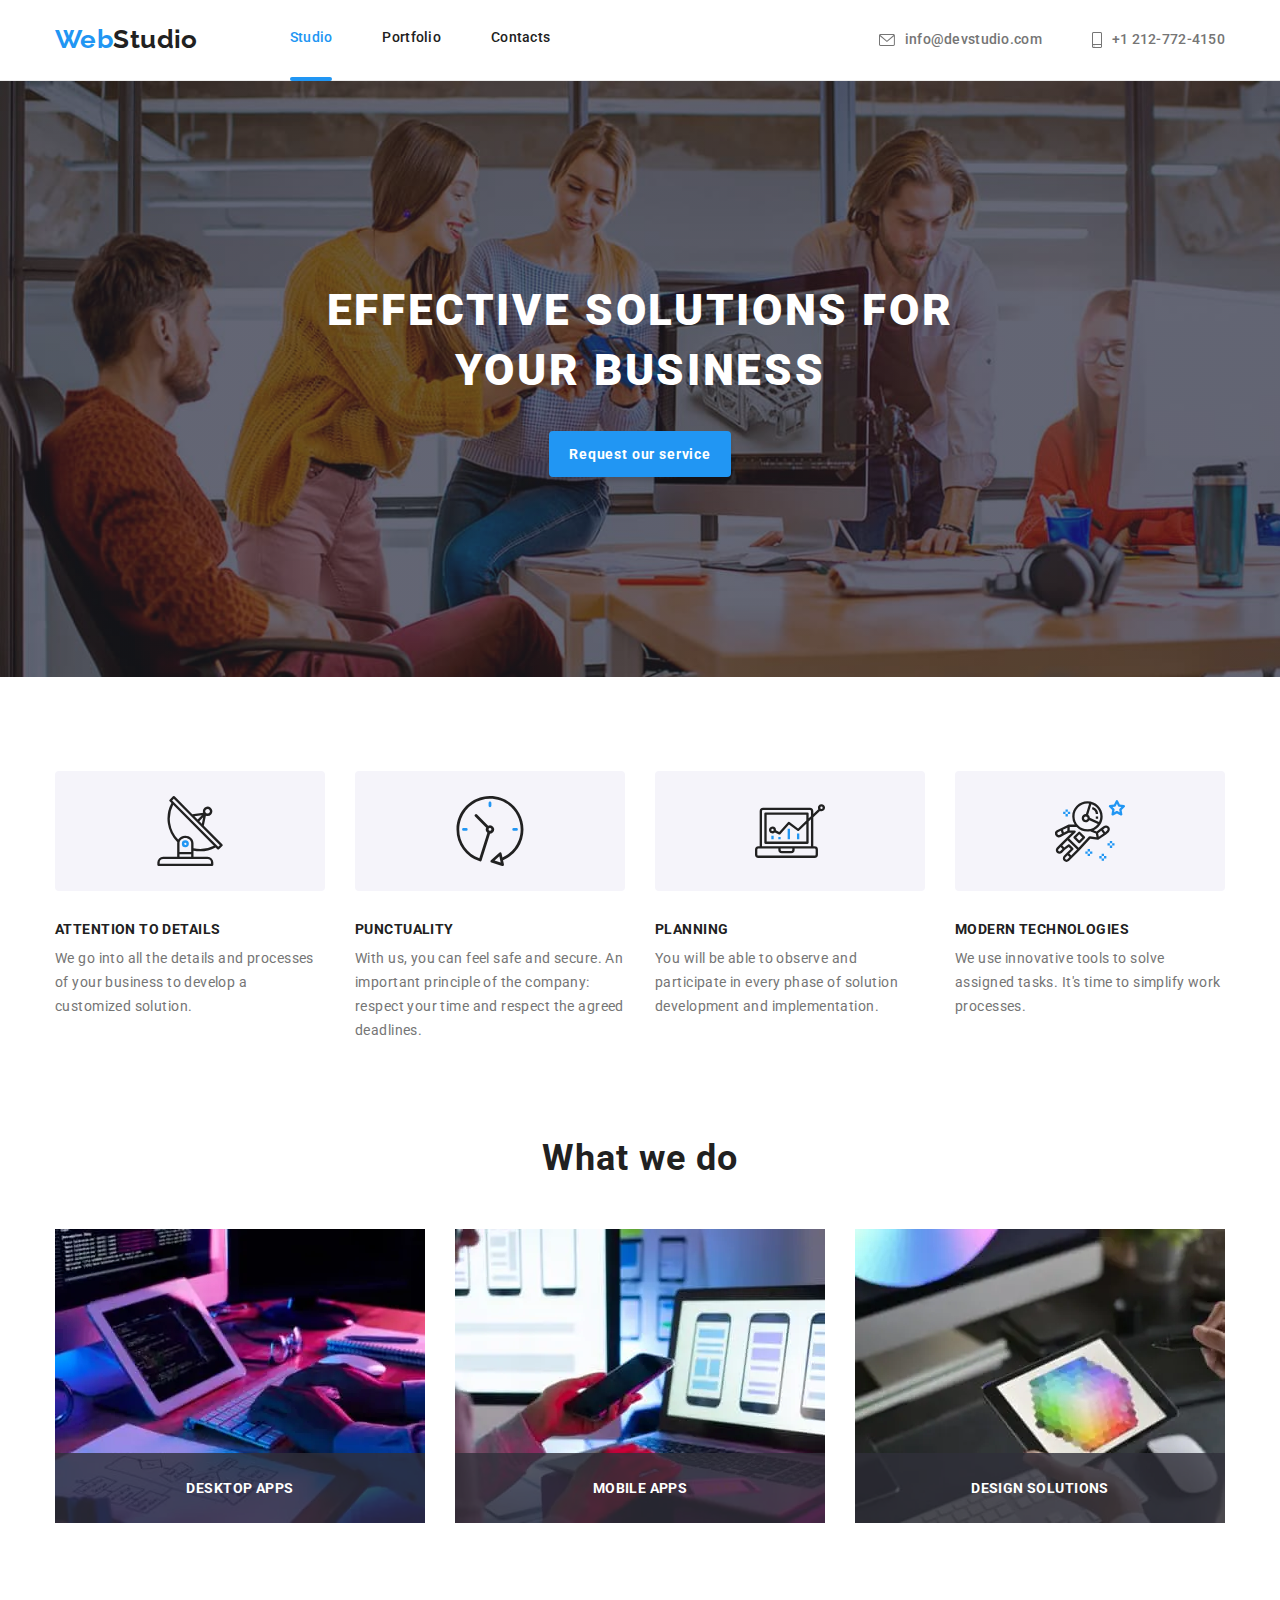
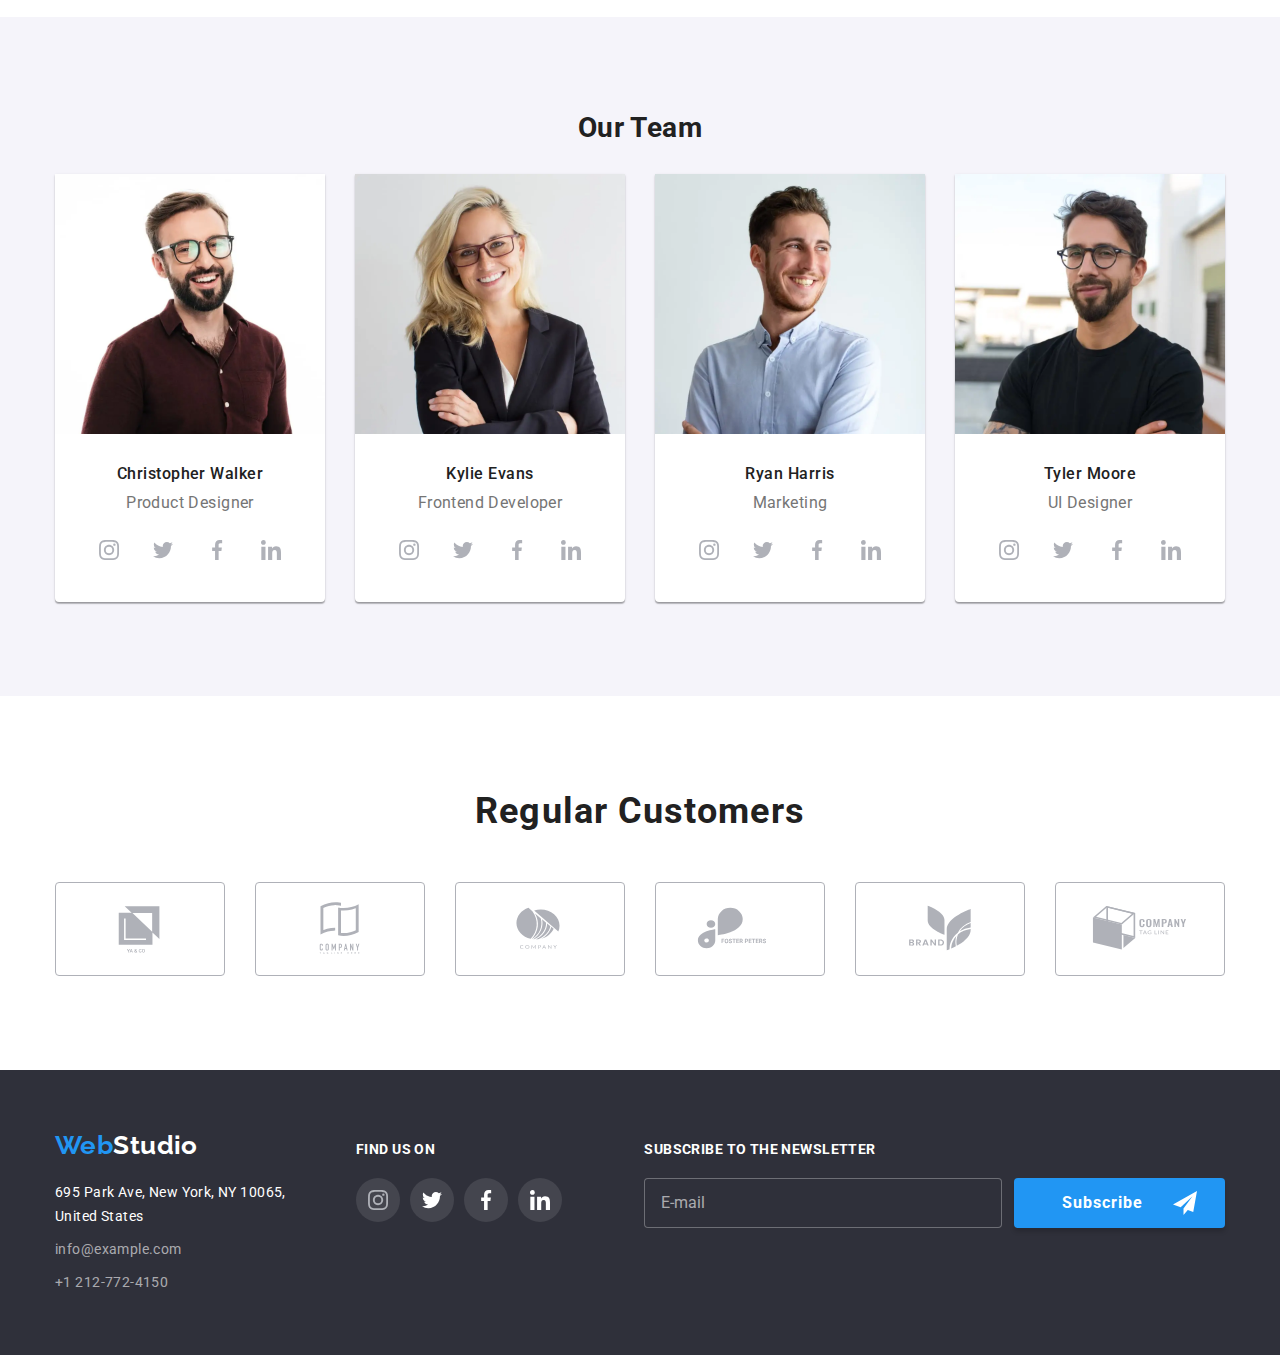
==== commit 116a8dd0: "Mentor corrections fixed" ====
--- a/index.html
+++ b/index.html
@@ -28,11 +28,13 @@
                 </li>
             </ul>
         </nav>
-        <button class="mobile-menu__open-btn" type="button">
+
+        <button class="mobile-menu__open-btn" type="button" data-menu-open>
             <svg class="mobile-menu__open-btn-icon">
                 <use href="./images/sprite.svg#icon-menu"></use>
             </svg>
         </button>
+
         <ul class="page-header__contacts list">
             <li>
                 <a class="page-header__contacts-mail link" href="mailto:info@devstudio.com">
@@ -49,6 +51,56 @@
             </li>
         </ul>
         </div>
+
+        <div class="mobile-menu" data-menu>
+            <div class="mobile-menu__container">
+                <button type="button" class="mobile-menu__close-btn" data-menu-close>
+                    <svg class="mobile-menu__close-btn-icon icon" width="30" height="30">
+                        <use href="./images/sprite.svg#icon-close-btn"></use>
+                    </svg>
+                </button>
+                <ul class="mobile-menu__menu-list list">
+                    <li class="mobile-menu__menu-item">
+                        <a class="mobile-menu__menu-link link mobile-menu__current-link" href="./index.html">Studio</a>
+                    </li>
+                    <li class="mobile-menu__menu-item">
+                        <a class="mobile-menu__menu-link link" href="./portfolio.html">Portfolio</a>
+                    </li>
+                    <li class="mobile-menu__menu-item">
+                        <a class="mobile-menu__menu-link link" href="#">Contacts</a>
+                    </li>
+                </ul>
+                <div class="mobile-menu__inner-wrapper">
+                    <ul class="mobile-menu__contact-info">
+                        <li class="mobile-menu__phone list">
+                            <a class="mobile-menu__phone-link link" href="tel:+12127724150">+1 212-772-4150</a>
+                        </li>
+                        <li class="mobile-menu__mail list">
+                            <a class="mobile-menu__mail-link link" href="mailto:info@devstudio.com">info@devstudio.com</a>
+                        </li>
+                    </ul>
+                    <ul class="mobile-menu__social-media-list list">
+                        <li class="mobile-menu__social-media-item">
+                            <a class="mobile-menu__social-media-link mobile-menu__social-media-link--instagram link"
+                                href="#">Instagram</a>
+                        </li>
+                        <li class="mobile-menu__social-media-item">
+                            <a class="mobile-menu__social-media-link mobile-menu__social-media-link--twitter link"
+                                href="#">Twitter</a>
+                        </li>
+                        <li class="mobile-menu__social-media-item">
+                            <a class="mobile-menu__social-media-link mobile-menu__social-media-link--facebook link"
+                                href="#">Facebook</a>
+                        </li>
+                        <li class="mobile-menu__social-media-item">
+                            <a class="mobile-menu__social-media-link mobile-menu__social-media-link--linkedin link"
+                                href="#">LinkedIn</a>
+                        </li>
+                    </ul>
+                </div>
+            </div>
+        </div>
+
     </header>
 
     <main>
@@ -591,47 +643,7 @@
         </div>
     </div>
 
-    <!-- <div class="mobile-menu">
-        <button type="button" class="mobile-menu__close-btn">
-            <svg class="mobile-menu__close-btn-icon icon" width="18" height="18">
-                <use href="./images/sprite.svg#icon-close-btn"></use>
-            </svg>
-        </button>
-        <ul class="mobile-menu__menu-list list">
-            <li class="mobile-menu__menu-item">
-                <a class="mobile-menu__menu-link link" href="./index.html">Studio</a>
-            </li>
-            <li class="mobile-menu__menu-item">
-                <a class="mobile-menu__menu-link link" href="./portfolio.html">Portfolio</a>
-            </li>
-            <li class="mobile-menu__menu-item">
-                <a class="mobile-menu__menu-link link" href="#">Contacts</a>
-            </li>
-        </ul>
-        <ul class="mobile-menu__contact-info">
-            <li class="mobile-menu__phone list">
-                <a class="mobile-menu__phone-link link" href="tel:+12127724150">+1 212-772-4150</a>
-            </li>
-            <li class="mobile-menu__mail list">
-                <a class="mobile-menu__mail-link link" href="mailto:info@devstudio.com">info@devstudio.com</a>
-            </li>
-        </ul>
-        <ul class="mobile-menu__social-media-list list">
-            <li class="mobile-menu__social-media-item">
-                <a class="mobile-menu__social-media-link mobile-menu__social-media-link--instagram link" href="#">Instagram</a>
-            </li>
-            <li class="mobile-menu__social-media-item">
-                <a class="mobile-menu__social-media-link mobile-menu__social-media-link--twitter link" href="#">Twitter</a>
-            </li>
-            <li class="mobile-menu__social-media-item">
-                <a class="mobile-menu__social-media-link mobile-menu__social-media-link--facebook link" href="#">Facebook</a>
-            </li>
-            <li class="mobile-menu__social-media-item">
-                <a class="mobile-menu__social-media-link mobile-menu__social-media-link--linkedin link" href="#">LinkedIn</a>
-            </li>
-        </ul>
-    </div> -->
-
+<script src="./js/mobile-menu.js"></script>
 <script src="./js/modal.js"></script>
 
 </body>
--- a/css/main.min.css
+++ b/css/main.min.css
@@ -1 +1 @@
-:root{--accent-color: #2196F3;--main-text-color: #757575;--headers-color: #212121;--white-text-color: #ffffff;--icon-color: #AFB1B8;--main-background-color: #ffffff;--secondary-background-color: #f5f4fa;--button-hover-color: #188CE8;--footer-background-color: #2F303A;--transition-dur-and-func: 250ms cubic-bezier(0.4, 0, 0.2, 1)}.visually-hidden{position:absolute;white-space:nowrap;width:1px;height:1px;overflow:hidden;border:0;padding:0;clip:rect(0 0 0 0);clip-path:inset(50%);margin:-1px}h1,h2,h3,h4,p{margin-top:0;margin-bottom:0}ul,ol{margin-top:0;margin-bottom:0;padding-left:0}body{font-family:"Roboto",sans-serif;font-size:14px;letter-spacing:.03em;color:#757575}.link{text-decoration:none}.list{list-style:none}img{display:block;max-width:100%;height:auto}button{cursor:pointer}:focus{outline:none}.container{padding-left:15px;padding-right:15px}@media screen and (min-width: 480px){.container{width:480px;margin-left:auto;margin-right:auto}}@media screen and (min-width: 768px){.container{width:768px}}@media screen and (min-width: 1200px){.container{width:1200px}}.section{padding-top:60px;padding-bottom:60px}@media screen and (min-width: 1200px){.section{padding-top:94px;padding-bottom:94px}}.page-header{position:relative;padding-top:16px;padding-bottom:16px;border-bottom:1px solid #ececec;background-color:var(--main-background-color)}@media screen and (max-width: 767px){.page-header__menu-list{display:none}.page-header__contacts{display:none}.page-header__container{display:flex;align-items:center;justify-content:space-between}.mobile-menu__open-btn{display:flex;align-items:center;justify-content:center;width:40px;height:40px;padding:0;background-color:rgba(0,0,0,0);border:none}.mobile-menu__open-btn-icon{width:24px;height:16px;fill:#000;transition:fill var(--transition-dur-and-func)}.mobile-menu__open-btn-icon:hover,.mobile-menu__open-btn-icon:focus{fill:var(--accent-color)}}@media screen and (min-width: 768px){.mobile-menu__open-btn{display:none}.page-header{padding:0}.page-header__home-link{margin-top:21px;margin-bottom:21px}.page-header__container{display:flex;align-items:center;justify-content:flex-start}.page-header__menu-list{display:flex;column-gap:50px;margin-left:87px}.page-header__menu{display:flex;align-items:center}.page-header__menu-link{font-weight:500;line-height:1.14;letter-spacing:.02em;color:var(--headers-color);transition:color var(--transition-dur-and-func)}.page-header__menu-link.current{color:var(--accent-color)}.page-header__contacts{display:block;margin-left:auto}.page-header__contacts-mail-icon,.page-header__contacts-phone-icon{margin-right:10px;fill:currentColor}.page-header__contacts-mail-icon--envelope{width:14px;height:10px}.page-header__contacts-phone-icon--smartphone{width:10px;height:14px}.page-header__contacts-mail,.page-header__contacts-phone{display:flex;align-items:center;font-weight:500;font-size:12px;line-height:1.17;letter-spacing:.02em;color:var(--main-text-color);transition:color var(--transition-dur-and-func)}.page-header__contacts-mail{margin-bottom:10px}.page-header__menu-link:hover,.page-header__menu-link:focus,.page-header__contacts-mail:hover,.page-header__contacts-mail:focus,.page-header__contacts-phone:hover,.page-header__contacts-phone:focus{color:var(--accent-color)}.page-header__contacts-mail-icon:hover,.page-header__contacts-mail-icon:focus,.page-header__contacts-phone-icon:hover,.page-header__contacts-phone-icon:focus{fill:var(--accent-color)}.current::after{content:"";position:relative;top:26px;left:0;display:block;height:4px;border-radius:2px;background-color:var(--accent-color)}}@media screen and (min-width: 1200px){.page-header__home-link{margin-top:24px;margin-bottom:25px}.page-header__menu-list{margin-left:92px}.page-header__contacts{display:flex;column-gap:50px;align-items:center;margin-left:auto}.page-header__contacts-mail,.page-header__contacts-phone{font-size:14px;line-height:1.14}.page-header__contacts-mail-icon--envelope{width:16px;height:12px}.page-header__contacts-phone-icon--smartphone{width:10px;height:16px}.page-header__contacts-mail{margin-bottom:0}.current::after{top:31px}}.home-link{font-family:"Raleway",sans-serif;font-weight:700;font-size:24px;line-height:1.17}.home-link__web{color:var(--accent-color)}.home-link__studio--header{color:var(--headers-color)}.home-link__studio--footer{color:var(--white-text-color)}@media screen and (min-width: 1200px){.home-link{font-size:26px;line-height:1.19}}.social-media__list{display:flex;column-gap:10px;justify-content:center}.social-media__icon{width:20px;height:20px;fill:var(--icon-color);transition:fill var(--transition-dur-and-func)}.social-media__link:hover .social-media__icon,.social-media__link:focus .social-media__icon{fill:var(--white-text-color)}.social-media__link{display:flex;align-items:center;justify-content:center;width:44px;height:44px;border-radius:50%;background-color:var(--main-background-color);transition:background var(--transition-dur-and-func)}.social-media__link:hover,.social-media__link:focus{background-color:var(--accent-color)}footer{padding-top:60px;padding-bottom:60px;background-color:var(--footer-background-color)}.page-footer__address-section{text-align:center}.page-footer__address-list{display:flex;flex-direction:column;row-gap:8px;margin-top:20px;margin-bottom:60px}.page-footer__address-link{font-style:normal;line-height:1.71;text-align:center;color:var(--white-text-color)}.page-footer__address-link:hover,.page-footer__address-link:focus{color:var(--accent-color)}.page-footer__footer-mail{font-style:normal;line-height:1.71;color:rgba(255,255,255,.6)}.page-footer__footer-mail:hover,.page-footer__footer-mail:focus{color:var(--accent-color)}.page-footer__footer-phone{font-style:normal;line-height:1.71;color:rgba(255,255,255,.6)}.page-footer__footer-phone:hover,.page-footer__footer-phone:focus{color:var(--accent-color)}.page-footer__address-link,.page-footer__footer-link,.page-footer__footer-phone{transition:color var(--transition-dur-and-func)}.page-footer__social-media{text-align:center}.page-footer__social-media__header{font-weight:700;line-height:1.17;letter-spacing:.03em;text-transform:uppercase;color:var(--white-text-color)}.page-footer__social-media--list{margin-top:20px}.page-footer__social-media--icon{fill:#fff}.page-footer__social-media--link{fill:var(--white-text-color);background-color:rgba(255,255,255,.1)}.page-footer__social-media--link:hover,.page-footer__social-media--link:focus{background-color:var(--accent-color)}@media screen and (min-width: 768px){.page-footer__inner-wrapper{display:flex;align-items:baseline;justify-content:space-between;margin-left:61px;margin-right:74px}.page-footer__address-list{margin-bottom:0}}@media screen and (min-width: 1200px){footer{padding-bottom:47px}.page-footer{text-align:left;max-width:1600px}.page-footer__inner-wrapper{justify-content:start;column-gap:70px}.footer-container{display:flex;align-items:baseline;justify-content:space-between}.page-footer__address-section{width:231px}.page-footer__address-list{row-gap:9px}.page-footer__address-section,.page-footer__social-media{text-align:left}}.subscribe-form__title{margin-top:60px;font-weight:700;line-height:1.17;letter-spacing:.03em;text-transform:uppercase;color:var(--white-text-color)}.subscribe-form{text-align:center}.subscribe-form__inner-wrapper{max-width:450px;margin-top:20px}.subscribe-form__input{width:100%;height:50px;padding:15px 16px;background-color:var(--footer-background-color);border:1px solid rgba(255,255,255,.3);border-radius:4px;cursor:pointer;color:var(--white-text-color)}.subscribe-form__input::placeholder{font-size:16px;line-height:1.25;color:rgba(255,255,255,.6)}.subscribe-form__input:focus{box-shadow:0px 4px 4px rgba(0,0,0,.15)}.subscribe-form__button{display:flex;align-items:center;justify-content:space-between;margin-top:20px;margin-left:auto;margin-right:auto;padding:10px 28px 10px 48px;background-color:var(--accent-color);border:none;box-shadow:0px 4px 4px rgba(0,0,0,.15);border-radius:4px;transition:background-color var(--transition-dur-and-func)}.subscribe-form__button:hover,.subscribe-form__button:focus{background-color:var(--button-hover-color)}.subscribe-form__button-title{font-weight:700;font-size:16px;line-height:1.88;letter-spacing:.06em;margin-right:30px;color:var(--white-text-color)}.subscribe-form__button-icon{width:24px;height:24px;padding:0;fill:var(--white-text-color)}@media screen and (min-width: 768px){.subscribe-form__inner-wrapper{margin-left:auto;margin-right:auto}}@media screen and (min-width: 1200px){.subscribe-form{text-align:left}.subscribe-form__inner-wrapper{display:flex;align-items:center;gap:12px;max-width:100%}.subscribe-form__input{width:358px}.subscribe-form__button{margin:0}}.modal-backdrop{position:fixed;top:0;left:0;width:100%;height:100%;z-index:100;background-color:rgba(0,0,0,.2);transition:opacity 500ms linear,visibility 500ms linear}.is-hidden{visibility:hidden;opacity:0;pointer-events:none}.modal-wdw{position:absolute;top:50%;left:50%;transform:translate(-50%, -50%);width:450px;height:609px;padding:40px;background-color:var(--main-background-color);box-shadow:0px 1px 3px rgba(0,0,0,.12),0px 1px 1px rgba(0,0,0,.14),0px 2px 1px rgba(0,0,0,.2);border-radius:4px;transition:transform 500ms ease}.modal-wdw__close-btn{position:absolute;top:8px;right:8px;display:flex;align-items:center;justify-content:center;width:30px;height:30px;border:1px solid rgba(0,0,0,.1);border-radius:50%;background-color:var(--main-background-color);padding:0}.hero-button:active .modal-wdw{transform:translate(-50%, -50%) scale(1)}.modal-wdw__close-btn:active .modal-wdw{transform:translate(-50%, -50%) scale(0)}.modal-wdw__close-icon{transition:fill var(--transition-dur-and-func)}.modal-wdw__close-btn:hover .modal-wdw__close-icon,.modal-wdw__close-btn:focus .modal-wdw__close-icon{fill:var(--accent-color)}@media screen and (min-width: 1200px){.modal-wdw{width:528px;height:581px}}.hero{display:flex;flex-direction:column;max-width:480px;margin-left:auto;margin-right:auto;padding-top:118px;padding-bottom:118px;align-items:center;background-color:#c4c4c4;background-image:linear-gradient(rgba(47, 48, 58, 0.4), rgba(47, 48, 58, 0.4)),url(../images/mobile-img/hero-bg_mobile.jpg);background-repeat:no-repeat;background-position:left top;background-size:cover}.hero__title{max-width:360px;margin-bottom:30px;font-weight:900;font-size:26px;line-height:1.62;text-align:center;letter-spacing:.06em;text-transform:uppercase;color:var(--white-text-color)}.hero__button{max-width:200px;margin-left:auto;margin-right:auto;padding:10px 20px;border:0;border-radius:4px;box-shadow:0px 4px 4px rgba(0,0,0,.15);font-weight:700;font-size:14px;line-height:1.88;text-align:center;letter-spacing:.06em;color:var(--white-text-color);background-color:var(--accent-color);transition:background var(--transition-dur-and-func)}.hero__button:hover,.hero__button:focus{background-color:var(--button-hover-color)}@media screen and (min-device-pixel-ratio: 2)and (max-width: 767px),screen and (min-resolution: 192dpi)and (max-width: 767px),screen and (min-resolution: 2dppx)and (max-width: 767px){.hero{background-image:linear-gradient(rgba(47, 48, 58, 0.4), rgba(47, 48, 58, 0.4)),url(../images/mobile-img/hero-bg_mobile@2x.jpg)}}@media screen and (min-width: 768px){.hero{max-width:768px}}@media screen and (min-device-pixel-ratio: 2)and (min-width: 768px),screen and (min-resolution: 192dpi)and (min-width: 768px),screen and (min-resolution: 2dppx)and (min-width: 768px){.hero{background-image:linear-gradient(rgba(47, 48, 58, 0.4), rgba(47, 48, 58, 0.4)),url(../images/tablet-img/hero-bg_tablet@2x.jpg)}}@media screen and (min-width: 768px){.hero{background-image:linear-gradient(rgba(47, 48, 58, 0.4), rgba(47, 48, 58, 0.4)),url(../images/tablet-img/hero-bg_tablet.jpg)}}@media screen and (min-width: 1200px){.hero{max-width:1600px;padding-top:200px;padding-bottom:200px}.hero__title{max-width:696px;font-size:44px;line-height:1.36}}@media screen and (min-device-pixel-ratio: 2)and (min-width: 1200px),screen and (min-resolution: 192dpi)and (min-width: 1200px),screen and (min-resolution: 2dppx)and (min-width: 1200px){.hero{background-image:linear-gradient(rgba(47, 48, 58, 0.4), rgba(47, 48, 58, 0.4)),url(../images/hero-bg@2x.jpg)}}@media screen and (min-width: 1200px){.hero{background-image:linear-gradient(rgba(47, 48, 58, 0.4), rgba(47, 48, 58, 0.4)),url(../images/hero-bg.jpg)}}.features{background-color:var(--main-background-color)}.features__item{max-width:450px;margin-bottom:30px}.features__item-rectangle{display:flex;justify-content:center;align-items:center;width:100%;margin-bottom:30px;padding-top:25px;padding-bottom:25px;border-radius:4px;background-color:var(--secondary-background-color)}.features__icon{width:70px;height:70px;margin:0}.features__title{margin-bottom:10px;font-size:14px;font-weight:700;line-height:1.17;text-align:center;text-transform:uppercase;color:var(--headers-color)}.features__text{line-height:1.71}@media screen and (min-width: 768px){.features__features-container{display:flex;column-gap:30px;flex-wrap:wrap}.features__item{max-width:354px}.features__title{text-align:left}}@media screen and (min-width: 1200px){.features__features-container{flex-wrap:nowrap}.features__item{max-width:270px;margin:0}}@media screen and (max-width: 1199px){.tasks{display:none}}@media screen and (min-width: 1200px){.tasks{padding-bottom:94px;text-align:center;background-color:var(--main-background-color)}.tasks__title{margin-bottom:50px;font-weight:700;font-size:36px;line-height:1.17;letter-spacing:.03em;color:var(--headers-color)}.tasks__list{display:flex;column-gap:30px;margin-left:auto;margin-right:auto}.tasks__card{position:relative}.tasks__label{position:absolute;bottom:0;left:0;width:100%;height:70px;display:flex;align-items:center;justify-content:center;font-weight:700;line-height:1.17;color:var(--white-text-color);text-transform:uppercase;background-color:rgba(47,48,58,.8)}}.team{background-color:var(--secondary-background-color)}.team__title{margin-bottom:30px;font-weight:700;font-size:28px;line-height:1.18;text-align:center;color:var(--headers-color)}.team__list{display:flex;flex-direction:column;row-gap:30px}.team__card{max-width:450px;padding-bottom:24px;border-radius:0 0 4px 4px;box-shadow:0px 1px 3px rgba(0,0,0,.12),0px 1px 1px rgba(0,0,0,.14),0px 2px 1px rgba(0,0,0,.2);background-color:var(--main-background-color)}.team__member{margin-top:30px;margin-bottom:10px;font-weight:500;font-size:16px;line-height:1.19;letter-spacing:.03em;text-align:center;color:var(--headers-color)}.team__function{margin-bottom:16px;font-size:16px;line-height:1.19;text-align:center}@media screen and (min-width: 768px){.team__list{flex-direction:row;column-gap:30px;flex-wrap:wrap}.team__card{max-width:354px}}@media screen and (min-width: 1200px){.team__list{flex-wrap:nowrap}.team__card{max-width:270px;padding-bottom:30px}}.customers__header{margin-bottom:30px;color:var(--headers-color);font-weight:700;font-size:28px;line-height:1.18;letter-spacing:.03em;text-align:center}.customers__list{display:flex;gap:30px;flex-wrap:wrap;margin:0}.customers__company-logo{width:210px}.customers__link{display:flex;align-items:center;justify-content:center;width:100%;padding-top:16px;padding-bottom:16px;border:1px solid #afb1b8;border-radius:4px;transition:border var(--transition-dur-and-func)}.customers__link:hover,.customers__link:focus{border-color:var(--accent-color)}.customers__company-logo-icon{width:106px;height:60px;fill:var(--icon-color);transition:fill var(--transition-dur-and-func)}.customers__link:hover .customers__company-logo-icon,.customers__link:focus .customers__company-logo-icon{fill:var(--accent-color)}@media screen and (min-width: 768px){.customers__company-logo{width:226px}}@media screen and (min-width: 1200px){.customers__header{margin-bottom:50px;font-size:36px;line-height:1.17}.customers__list{flex-wrap:nowrap}.customers__company-logo{width:170px}}.filter{background-color:var(--main-background-color)}.filter__buttons-list{display:flex;column-gap:8px;flex-wrap:wrap;margin-left:auto;margin-right:auto;margin-bottom:50px}.filter__button{padding:6px 26px;border:0;border-radius:4px;font-weight:500;font-size:16px;line-height:1.62;letter-spacing:.03em;text-align:center;color:var(--headers-color);background-color:var(--secondary-background-color);transition:color var(--transition-dur-and-func),background var(--transition-dur-and-func),box-shadow var(--transition-dur-and-func)}.filter__button:hover,.filter__button:focus{color:var(--white-text-color);background-color:var(--accent-color);box-shadow:0px 3px 1px rgba(0,0,0,.1),0px 1px 2px rgba(0,0,0,.08),0px 2px 2px rgba(0,0,0,.12)}.project__card-link{height:100%}.project__card-section{padding:20px 24px;border-left:1px solid #eee;border-right:1px solid #eee;border-bottom:1px solid #eee}.project__card-title{margin-bottom:4px;font-weight:700;font-size:18px;line-height:2;letter-spacing:.06em;color:var(--headers-color)}.project__card-text{font-size:16px;line-height:1.88;color:var(--main-text-color)}.project__card{max-width:450px;background-color:var(--main-background-color);transition:box-shadow var(--transition-dur-and-func)}.project__card:hover,.project__card:focus{box-shadow:0px 1px 1px rgba(0,0,0,.12),0px 4px 4px rgba(0,0,0,.06),1px 4px 6px rgba(0,0,0,.16)}.project__card--image-wrapper{position:relative;overflow:hidden}.project__card-overlay{position:absolute;top:0;left:0;transform:translateY(100%);overflow:auto;width:100%;height:100%;padding-top:63px;padding-left:24px;padding-right:24px;font-size:18px;line-height:1.56;letter-spacing:.03em;color:var(--white-text-color);background-color:rgba(33,150,243,.9);transition:transform 500ms linear}.project__card-link:hover .project__card-overlay,.project__card-link:focus .project__card-overlay{transform:translateY(0%)}@media screen and (max-width: 767px){.project__card:not(:last-child){margin-bottom:30px}}@media screen and (min-width: 768px){.filter__buttons-list{justify-content:center;flex-wrap:nowrap}.project__list{display:flex;flex-wrap:wrap;gap:30px}.project__card{flex-basis:calc((100% - 30px)/2)}.project__card-link{display:flex;flex-direction:column}.project__card-section{flex-grow:1}}@media screen and (min-width: 1200px){.project__card{flex-basis:calc((100% - 60px)/3)}}.modal-wdw-form{display:flex;flex-direction:column}.modal-wdw-form__title{margin-bottom:12px;font-weight:700;font-size:20px;line-height:1.15;text-align:center;color:var(--headers-color)}.modal-wdw-form__username,.modal-wdw-form__userphone,.modal-wdw-form__usermail,.modal-wdw-form__comments{margin-bottom:4px;font-size:12px;line-height:1.17;letter-spacing:.01em;color:var(--main-text-color)}.modal-wdw-form__userphone,.modal-wdw-form__usermail,.modal-wdw-form__comments{margin-top:10px}.modal-wdw-form__input{width:100%;height:40px;padding:0;padding-left:42px;outline:none;border:1px solid rgba(33,33,33,.2);border-radius:4px;cursor:pointer;transition:border-color var(--transition-dur-and-func)}.modal-wdw-form__input:focus{border-color:var(--accent-color)}.modal-wdw-form__input-wrapper{position:relative}.modal-wdw__item-icon{position:absolute;top:50%;transform:translateY(-50%);left:12px;width:18px;height:18px;fill:var(--headers-color);cursor:pointer;transition:fill var(--transition-dur-and-func)}.modal-wdw-form__input:focus+.modal-wdw__item-icon{fill:var(--accent-color)}.modal-wdw-form__input-comments{height:120px;margin-bottom:20px;padding:12px 16px;resize:none}.modal-wdw-form__input-comments::placeholder{color:rgba(117,117,117,.5)}.modal-wdw-form__policy{display:flex;align-items:baseline;padding-left:12px;position:relative;cursor:pointer}.modal-wdw-form__policy-check{position:absolute;appearance:none}.modal-wdw-form__own-tickbox{width:16px;height:15px;border:2px solid var(--headers-color);border-radius:2px;background-color:var(--main-background-color);cursor:pointer;transition:background var(--transition-dur-and-func),border-color var(--transition-dur-and-func),box-shadow var(--transition-dur-and-func)}.modal-wdw-form__policy-check:focus+.modal-wdw-form__own-tickbox{box-shadow:0 0 0 1px var(--accent-color)}.modal-wdw-form__own-tickbox-icon{width:11px;height:8px;display:none;fill:var(--white-text-color);transition:fill var(--transition-dur-and-func)}.modal-wdw-form__policy-check:checked+.modal-wdw-form__own-tickbox .modal-wdw-form__own-tickbox-icon{display:block}.modal-wdw-form__policy-check:checked+.modal-wdw-form__own-tickbox{background-color:var(--accent-color);border-color:var(--accent-color);box-shadow:none}.modal-wdw-form__policy-text{margin-left:8px;font-size:14px;line-height:1.71;color:var(--main-text-color)}.modal-wdw-form__policy-link{color:var(--accent-color)}.modal-wdw-form__submit-btn{display:flex;align-items:center;justify-content:center;width:200px;height:50px;margin-left:auto;margin-right:auto;margin-top:30px;margin-bottom:40px;background:var(--accent-color);box-shadow:0px 4px 4px rgba(0,0,0,.15);border:none;border-radius:4px;font-weight:700;font-size:16px;line-height:1.88;letter-spacing:.06em;color:var(--white-text-color);transition:background var(--transition-dur-and-func)}.modal-wdw-form__submit-btn:hover,.modal-wdw-form__submit-btn:focus{background:var(--button-hover-color)}/*# sourceMappingURL=main.min.css.map */+:root{--accent-color: #2196F3;--main-text-color: #757575;--headers-color: #212121;--white-text-color: #ffffff;--icon-color: #AFB1B8;--main-background-color: #ffffff;--secondary-background-color: #f5f4fa;--button-hover-color: #188CE8;--footer-background-color: #2F303A;--transition-dur-and-func: 250ms cubic-bezier(0.4, 0, 0.2, 1)}.visually-hidden{position:absolute;white-space:nowrap;width:1px;height:1px;overflow:hidden;border:0;padding:0;clip:rect(0 0 0 0);clip-path:inset(50%);margin:-1px}h1,h2,h3,h4,p{margin-top:0;margin-bottom:0}ul,ol{margin-top:0;margin-bottom:0;padding-left:0}body{font-family:"Roboto",sans-serif;font-size:14px;letter-spacing:.03em;color:#757575}.link{text-decoration:none}.list{list-style:none}img{display:block;max-width:100%;height:auto}button{cursor:pointer}:focus{outline:none}.container{padding-left:15px;padding-right:15px}@media screen and (min-width: 480px){.container{width:480px;margin-left:auto;margin-right:auto}}@media screen and (min-width: 768px){.container{width:768px}}@media screen and (min-width: 1200px){.container{width:1200px}}.section{padding-top:60px;padding-bottom:60px}@media screen and (min-width: 1200px){.section{padding-top:94px;padding-bottom:94px}}.page-header{position:relative;padding-top:16px;padding-bottom:16px;border-bottom:1px solid #ececec;background-color:var(--main-background-color)}@media screen and (max-width: 767px){.page-header__menu-list{display:none}.page-header__contacts{display:none}.page-header__container{display:flex;align-items:center;justify-content:space-between}.mobile-menu__open-btn{display:flex;align-items:center;justify-content:center;line-height:0;width:40px;height:40px;padding:0;background-color:rgba(0,0,0,0);border:none}.mobile-menu__open-btn-icon{width:24px;height:16px;fill:var(--headers-color);transition:fill var(--transition-dur-and-func)}.mobile-menu__open-btn-icon:hover,.mobile-menu__open-btn-icon:focus{fill:var(--accent-color)}}@media screen and (min-width: 768px){.mobile-menu__open-btn,.mobile-menu{display:none}.page-header{padding:0}.page-header__home-link{margin-top:21px;margin-bottom:21px}.page-header__container{display:flex;align-items:center;justify-content:flex-start}.page-header__menu-list{display:flex;column-gap:50px;margin-left:87px}.page-header__menu{display:flex;align-items:center}.page-header__menu-link{font-weight:500;line-height:1.14;letter-spacing:.02em;color:var(--headers-color);transition:color var(--transition-dur-and-func)}.page-header__menu-link.current{color:var(--accent-color)}.page-header__contacts{display:block;margin-left:auto}.page-header__contacts-mail-icon,.page-header__contacts-phone-icon{margin-right:10px;fill:currentColor}.page-header__contacts-mail-icon--envelope{width:14px;height:10px}.page-header__contacts-phone-icon--smartphone{width:10px;height:14px}.page-header__contacts-mail,.page-header__contacts-phone{display:flex;align-items:center;font-weight:500;font-size:12px;line-height:1.17;letter-spacing:.02em;color:var(--main-text-color);transition:color var(--transition-dur-and-func)}.page-header__contacts-mail{margin-bottom:10px}.page-header__menu-link:hover,.page-header__menu-link:focus,.page-header__contacts-mail:hover,.page-header__contacts-mail:focus,.page-header__contacts-phone:hover,.page-header__contacts-phone:focus{color:var(--accent-color)}.page-header__contacts-mail-icon:hover,.page-header__contacts-mail-icon:focus,.page-header__contacts-phone-icon:hover,.page-header__contacts-phone-icon:focus{fill:var(--accent-color)}.current::after{content:"";position:relative;top:26px;left:0;display:block;height:4px;border-radius:2px;background-color:var(--accent-color)}}@media screen and (min-width: 1200px){.page-header__home-link{margin-top:24px;margin-bottom:25px}.page-header__menu-list{margin-left:92px}.page-header__contacts{display:flex;column-gap:50px;align-items:center;margin-left:auto}.page-header__contacts-mail,.page-header__contacts-phone{font-size:14px;line-height:1.14}.page-header__contacts-mail-icon--envelope{width:16px;height:12px}.page-header__contacts-phone-icon--smartphone{width:10px;height:16px}.page-header__contacts-mail{margin-bottom:0}.current::after{top:31px}}.home-link{font-family:"Raleway",sans-serif;font-weight:700;font-size:24px;line-height:1.17}.home-link__web{color:var(--accent-color)}.home-link__studio--header{color:var(--headers-color)}.home-link__studio--footer{color:var(--white-text-color)}@media screen and (min-width: 1200px){.home-link{font-size:26px;line-height:1.19}}.social-media__list{display:flex;column-gap:10px;justify-content:center}.social-media__icon{width:20px;height:20px;fill:var(--icon-color);transition:fill var(--transition-dur-and-func)}.social-media__link:hover .social-media__icon,.social-media__link:focus .social-media__icon{fill:var(--white-text-color)}.social-media__link{display:flex;align-items:center;justify-content:center;width:44px;height:44px;border-radius:50%;background-color:var(--main-background-color);transition:background var(--transition-dur-and-func)}.social-media__link:hover,.social-media__link:focus{background-color:var(--accent-color)}footer{padding-top:60px;padding-bottom:60px;background-color:var(--footer-background-color)}.page-footer__address-section{text-align:center}.page-footer__address-list{display:flex;flex-direction:column;row-gap:8px;margin-top:20px;margin-bottom:60px}.page-footer__address-link{font-style:normal;line-height:1.71;text-align:center;color:var(--white-text-color)}.page-footer__address-link:hover,.page-footer__address-link:focus{color:var(--accent-color)}.page-footer__footer-mail{font-style:normal;line-height:1.71;color:rgba(255,255,255,.6)}.page-footer__footer-mail:hover,.page-footer__footer-mail:focus{color:var(--accent-color)}.page-footer__footer-phone{font-style:normal;line-height:1.71;color:rgba(255,255,255,.6)}.page-footer__footer-phone:hover,.page-footer__footer-phone:focus{color:var(--accent-color)}.page-footer__address-link,.page-footer__footer-link,.page-footer__footer-phone{transition:color var(--transition-dur-and-func)}.page-footer__social-media{text-align:center}.page-footer__social-media__header{font-weight:700;line-height:1.17;letter-spacing:.03em;text-transform:uppercase;color:var(--white-text-color)}.page-footer__social-media--list{margin-top:20px}.page-footer__social-media--icon{fill:#fff}.page-footer__social-media--link{fill:var(--white-text-color);background-color:rgba(255,255,255,.1)}.page-footer__social-media--link:hover,.page-footer__social-media--link:focus{background-color:var(--accent-color)}@media screen and (min-width: 768px){.page-footer__inner-wrapper{display:flex;align-items:baseline;justify-content:space-between}.page-footer__address-list{margin-bottom:0}}@media screen and (min-width: 1200px){.page-footer{text-align:left;max-width:1600px;margin-left:auto;margin-right:auto}.page-footer__inner-wrapper{justify-content:start;column-gap:70px}.footer-container{display:flex;align-items:baseline;justify-content:space-between}.page-footer__address-section{width:231px}.page-footer__address-list{row-gap:9px}.page-footer__address-section,.page-footer__social-media{text-align:left}}.subscribe-form__title{margin-top:60px;font-weight:700;line-height:1.17;letter-spacing:.03em;text-transform:uppercase;color:var(--white-text-color)}.subscribe-form{text-align:center}.subscribe-form__inner-wrapper{max-width:450px;margin-top:20px}.subscribe-form__input{width:100%;height:50px;padding:15px 16px;background-color:var(--footer-background-color);border:1px solid rgba(255,255,255,.3);border-radius:4px;cursor:pointer;color:var(--white-text-color)}.subscribe-form__input::placeholder{font-size:16px;line-height:1.25;color:rgba(255,255,255,.6)}.subscribe-form__input:focus{box-shadow:0px 4px 4px rgba(0,0,0,.15)}.subscribe-form__button{display:flex;align-items:center;justify-content:space-between;margin-top:20px;margin-left:auto;margin-right:auto;padding:10px 28px 10px 48px;background-color:var(--accent-color);border:none;box-shadow:0px 4px 4px rgba(0,0,0,.15);border-radius:4px;transition:background-color var(--transition-dur-and-func)}.subscribe-form__button:hover,.subscribe-form__button:focus{background-color:var(--button-hover-color)}.subscribe-form__button-title{font-weight:700;font-size:16px;line-height:1.88;letter-spacing:.06em;margin-right:30px;color:var(--white-text-color)}.subscribe-form__button-icon{width:24px;height:24px;padding:0;fill:var(--white-text-color)}@media screen and (min-width: 768px){.subscribe-form__inner-wrapper{margin-left:auto;margin-right:auto}}@media screen and (min-width: 1200px){.subscribe-form{text-align:left}.subscribe-form__title{margin-top:0}.subscribe-form__inner-wrapper{display:flex;align-items:center;gap:12px;max-width:100%}.subscribe-form__input{width:358px}.subscribe-form__button{margin:0}}.modal-backdrop{position:fixed;top:0;left:0;width:100%;height:100%;z-index:100;background-color:rgba(0,0,0,.2);transition:opacity 500ms linear,visibility 500ms linear}.is-hidden{visibility:hidden;opacity:0;pointer-events:none}.modal-wdw{position:absolute;top:50%;left:50%;transform:translate(-50%, -50%);width:450px;padding:40px;background-color:var(--main-background-color);box-shadow:0px 1px 3px rgba(0,0,0,.12),0px 1px 1px rgba(0,0,0,.14),0px 2px 1px rgba(0,0,0,.2);border-radius:4px;transition:transform 500ms ease}@media screen and (max-width: 479px){.modal-wdw{width:320px}}.modal-wdw__close-btn{position:absolute;top:8px;right:8px;display:flex;align-items:center;justify-content:center;width:30px;height:30px;border:1px solid rgba(0,0,0,.1);border-radius:50%;background-color:var(--main-background-color);padding:0}.hero-button:active .modal-wdw{transform:translate(-50%, -50%) scale(1)}.modal-wdw__close-btn:active .modal-wdw{transform:translate(-50%, -50%) scale(0)}.modal-wdw__close-icon{transition:fill var(--transition-dur-and-func)}.modal-wdw__close-btn:hover .modal-wdw__close-icon,.modal-wdw__close-btn:focus .modal-wdw__close-icon{fill:var(--accent-color)}@media screen and (min-width: 1200px){.modal-wdw{width:528px}}@media screen and (max-width: 767px){.mobile-menu{position:fixed;top:0;left:0;z-index:5;width:100%;height:100%;background:var(--main-background-color);box-shadow:0px 4px 8px rgba(0,0,0,.04),0px 2px 4px rgba(0,0,0,.08),0px 1px 3px rgba(0,0,0,.16);opacity:0;visibility:hidden;pointer-events:none;transition:opacity var(--transition-dur-and-func),visibility var(--transition-dur-and-func)}.mobile-menu.is-open{opacity:1;visibility:visible;pointer-events:auto}.mobile-menu__container{display:flex;flex-direction:column;justify-content:space-between;position:relative;height:100%;padding:48px 40px}.mobile-menu__close-btn{position:absolute;top:10px;right:15px;display:flex;align-items:center;justify-content:center;width:40px;height:40px;padding:0;line-height:0;border:none;background-color:rgba(0,0,0,0)}.mobile-menu__close-btn-icon{fill:var(--headers-color);transition:fill var(--transition-dur-and-func)}.mobile-menu__close-btn:hover .mobile-menu__close-btn-icon,.mobile-menu__close-btn:focus .mobile-menu__close-btn-icon{fill:var(--accent-color)}.mobile-menu__menu-item{font-weight:500;font-size:40px;line-height:1.18;letter-spacing:.02em}.mobile-menu__menu-item:not(:last-child){margin-bottom:32px}.mobile-menu__menu-link{color:var(--headers-color);transition:color var(--transition-dur-and-func)}.mobile-menu__menu-link:hover,.mobile-menu__menu-link:focus{color:var(--accent-color)}.mobile-menu__contact-info{margin-bottom:64px;font-weight:500;letter-spacing:.02em}.mobile-menu__phone{margin-bottom:32px;margin-top:auto}.mobile-menu__phone-link{font-size:34px;line-height:1.18;color:var(--accent-color)}.mobile-menu__mail-link{font-size:24px;line-height:1.17;color:var(--main-text-color)}.mobile-menu__social-media-list{display:flex;justify-content:start;gap:10px;flex-wrap:wrap;font-weight:500;font-size:18px;line-height:1.22;letter-spacing:.02em}.mobile-menu__social-media-link{color:var(--accent-color)}.mobile-menu__social-media-link--instagram::after,.mobile-menu__social-media-link--twitter::after,.mobile-menu__social-media-link--facebook::after{content:"";width:1px;height:100%;margin-left:10px;background-color:rgba(33,33,33,.2);border:1px solid rgba(33,33,33,.2)}.mobile-menu__current-link{color:var(--accent-color)}}.hero{display:flex;flex-direction:column;max-width:480px;margin-left:auto;margin-right:auto;padding-top:118px;padding-bottom:118px;align-items:center;background-color:#c4c4c4;background-image:linear-gradient(rgba(47, 48, 58, 0.4), rgba(47, 48, 58, 0.4)),url(../images/mobile-img/hero-bg_mobile.jpg);background-repeat:no-repeat;background-position:left top;background-size:cover}.hero__title{max-width:360px;margin-bottom:30px;font-weight:900;font-size:26px;line-height:1.62;text-align:center;letter-spacing:.06em;text-transform:uppercase;color:var(--white-text-color)}.hero__button{max-width:200px;margin-left:auto;margin-right:auto;padding:10px 20px;border:0;border-radius:4px;box-shadow:0px 4px 4px rgba(0,0,0,.15);font-weight:700;font-size:14px;line-height:1.88;text-align:center;letter-spacing:.06em;color:var(--white-text-color);background-color:var(--accent-color);transition:background var(--transition-dur-and-func)}.hero__button:hover,.hero__button:focus{background-color:var(--button-hover-color)}@media screen and (min-device-pixel-ratio: 2)and (max-width: 767px),screen and (min-resolution: 192dpi)and (max-width: 767px),screen and (min-resolution: 2dppx)and (max-width: 767px){.hero{background-image:linear-gradient(rgba(47, 48, 58, 0.4), rgba(47, 48, 58, 0.4)),url(../images/mobile-img/hero-bg_mobile@2x.jpg)}}@media screen and (min-width: 768px){.hero{max-width:768px}}@media screen and (min-device-pixel-ratio: 2)and (min-width: 768px),screen and (min-resolution: 192dpi)and (min-width: 768px),screen and (min-resolution: 2dppx)and (min-width: 768px){.hero{background-image:linear-gradient(rgba(47, 48, 58, 0.4), rgba(47, 48, 58, 0.4)),url(../images/tablet-img/hero-bg_tablet@2x.jpg)}}@media screen and (min-width: 768px){.hero{background-image:linear-gradient(rgba(47, 48, 58, 0.4), rgba(47, 48, 58, 0.4)),url(../images/tablet-img/hero-bg_tablet.jpg)}}@media screen and (min-width: 1200px){.hero{max-width:1600px;padding-top:200px;padding-bottom:200px}.hero__title{max-width:696px;font-size:44px;line-height:1.36}}@media screen and (min-device-pixel-ratio: 2)and (min-width: 1200px),screen and (min-resolution: 192dpi)and (min-width: 1200px),screen and (min-resolution: 2dppx)and (min-width: 1200px){.hero{background-image:linear-gradient(rgba(47, 48, 58, 0.4), rgba(47, 48, 58, 0.4)),url(../images/hero-bg@2x.jpg)}}@media screen and (min-width: 1200px){.hero{background-image:linear-gradient(rgba(47, 48, 58, 0.4), rgba(47, 48, 58, 0.4)),url(../images/hero-bg.jpg)}}.features{background-color:var(--main-background-color)}.features__item{max-width:450px;margin-bottom:30px}.features__item-rectangle{display:flex;justify-content:center;align-items:center;width:100%;margin-bottom:30px;padding-top:25px;padding-bottom:25px;border-radius:4px;background-color:var(--secondary-background-color)}.features__icon{width:70px;height:70px;margin:0}.features__title{margin-bottom:10px;font-size:14px;font-weight:700;line-height:1.17;text-align:center;text-transform:uppercase;color:var(--headers-color)}.features__text{line-height:1.71}@media screen and (min-width: 768px){.features__features-container{display:flex;column-gap:30px;flex-wrap:wrap}.features__item{max-width:354px}.features__title{text-align:left}}@media screen and (min-width: 1200px){.features__features-container{flex-wrap:nowrap}.features__item{max-width:270px;margin:0}}@media screen and (max-width: 1199px){.tasks{display:none}}@media screen and (min-width: 1200px){.tasks{padding-bottom:94px;text-align:center;background-color:var(--main-background-color)}.tasks__title{margin-bottom:50px;font-weight:700;font-size:36px;line-height:1.17;letter-spacing:.03em;color:var(--headers-color)}.tasks__list{display:flex;column-gap:30px;margin-left:auto;margin-right:auto}.tasks__card{position:relative}.tasks__label{position:absolute;bottom:0;left:0;width:100%;height:70px;display:flex;align-items:center;justify-content:center;font-weight:700;line-height:1.17;color:var(--white-text-color);text-transform:uppercase;background-color:rgba(47,48,58,.8)}}.team{background-color:var(--secondary-background-color)}.team__title{margin-bottom:30px;font-weight:700;font-size:28px;line-height:1.18;text-align:center;color:var(--headers-color)}.team__list{display:flex;flex-direction:column;row-gap:30px}.team__card{max-width:450px;padding-bottom:24px;border-radius:0 0 4px 4px;box-shadow:0px 1px 3px rgba(0,0,0,.12),0px 1px 1px rgba(0,0,0,.14),0px 2px 1px rgba(0,0,0,.2);background-color:var(--main-background-color)}.team__member{margin-top:30px;margin-bottom:10px;font-weight:500;font-size:16px;line-height:1.19;letter-spacing:.03em;text-align:center;color:var(--headers-color)}.team__function{margin-bottom:16px;font-size:16px;line-height:1.19;text-align:center}@media screen and (min-width: 768px){.team__list{flex-direction:row;column-gap:30px;flex-wrap:wrap}.team__card{max-width:354px}}@media screen and (min-width: 1200px){.team__list{flex-wrap:nowrap}.team__card{max-width:270px;padding-bottom:30px}}.customers__header{margin-bottom:30px;color:var(--headers-color);font-weight:700;font-size:28px;line-height:1.18;letter-spacing:.03em;text-align:center}.customers__list{display:flex;gap:30px;justify-content:center;flex-wrap:wrap;margin:0}.customers__company-logo{width:210px}.customers__link{display:flex;align-items:center;justify-content:center;width:100%;padding-top:16px;padding-bottom:16px;border:1px solid #afb1b8;border-radius:4px;transition:border var(--transition-dur-and-func)}.customers__link:hover,.customers__link:focus{border-color:var(--accent-color)}.customers__company-logo-icon{width:106px;height:60px;fill:var(--icon-color);transition:fill var(--transition-dur-and-func)}.customers__link:hover .customers__company-logo-icon,.customers__link:focus .customers__company-logo-icon{fill:var(--accent-color)}@media screen and (min-width: 768px){.customers__company-logo{width:226px}}@media screen and (min-width: 1200px){.customers__header{margin-bottom:50px;font-size:36px;line-height:1.17}.customers__list{flex-wrap:nowrap}.customers__company-logo{width:170px}}.filter{background-color:var(--main-background-color)}.filter__buttons-list{display:flex;column-gap:8px;row-gap:15px;flex-wrap:wrap;margin-left:auto;margin-right:auto;margin-bottom:50px}.filter__button{padding:6px 26px;border:0;border-radius:4px;font-weight:500;font-size:16px;line-height:1.62;letter-spacing:.03em;text-align:center;color:var(--headers-color);background-color:var(--secondary-background-color);transition:color var(--transition-dur-and-func),background var(--transition-dur-and-func),box-shadow var(--transition-dur-and-func)}.filter__button:hover,.filter__button:focus{color:var(--white-text-color);background-color:var(--accent-color);box-shadow:0px 3px 1px rgba(0,0,0,.1),0px 1px 2px rgba(0,0,0,.08),0px 2px 2px rgba(0,0,0,.12)}.project__card-link{height:100%}.project__card-section{padding:20px 24px;border-left:1px solid #eee;border-right:1px solid #eee;border-bottom:1px solid #eee}.project__card-title{margin-bottom:4px;font-weight:700;font-size:18px;line-height:2;letter-spacing:.06em;color:var(--headers-color)}.project__card-text{font-size:16px;line-height:1.88;color:var(--main-text-color)}.project__card{max-width:450px;background-color:var(--main-background-color);transition:box-shadow var(--transition-dur-and-func)}.project__card:hover,.project__card:focus{box-shadow:0px 1px 1px rgba(0,0,0,.12),0px 4px 4px rgba(0,0,0,.06),1px 4px 6px rgba(0,0,0,.16)}.project__card--image-wrapper{position:relative;overflow:hidden}.project__card-overlay{position:absolute;top:0;left:0;transform:translateY(100%);overflow:auto;width:100%;height:100%;padding-top:63px;padding-left:24px;padding-right:24px;font-size:18px;line-height:1.56;letter-spacing:.03em;color:var(--white-text-color);background-color:rgba(33,150,243,.9);transition:transform 500ms linear}.project__card-link:hover .project__card-overlay,.project__card-link:focus .project__card-overlay{transform:translateY(0%)}@media screen and (max-width: 767px){.project__card:not(:last-child){margin-bottom:30px}}@media screen and (min-width: 768px){.filter__buttons-list{justify-content:center;flex-wrap:nowrap}.project__list{display:flex;flex-wrap:wrap;gap:30px}.project__card{flex-basis:calc((100% - 30px)/2)}.project__card-link{display:flex;flex-direction:column}.project__card-section{flex-grow:1}}@media screen and (min-width: 1200px){.project__card{flex-basis:calc((100% - 60px)/3)}}.modal-wdw-form{display:flex;flex-direction:column}.modal-wdw-form__title{margin-bottom:12px;font-weight:700;font-size:20px;line-height:1.15;text-align:center;color:var(--headers-color)}.modal-wdw-form__username,.modal-wdw-form__userphone,.modal-wdw-form__usermail,.modal-wdw-form__comments{margin-bottom:4px;font-size:12px;line-height:1.17;letter-spacing:.01em;color:var(--main-text-color)}.modal-wdw-form__userphone,.modal-wdw-form__usermail,.modal-wdw-form__comments{margin-top:10px}.modal-wdw-form__input{width:100%;height:40px;padding:0;padding-left:42px;outline:none;border:1px solid rgba(33,33,33,.2);border-radius:4px;cursor:pointer;transition:border-color var(--transition-dur-and-func)}.modal-wdw-form__input:focus{border-color:var(--accent-color)}.modal-wdw-form__input-wrapper{position:relative;width:100%}.modal-wdw__item-icon{position:absolute;top:50%;transform:translateY(-50%);left:12px;width:18px;height:18px;fill:var(--headers-color);cursor:pointer;transition:fill var(--transition-dur-and-func)}.modal-wdw-form__input:focus+.modal-wdw__item-icon{fill:var(--accent-color)}.modal-wdw-form__input-comments{height:120px;margin-bottom:20px;padding:12px 16px;resize:none}.modal-wdw-form__input-comments::placeholder{color:rgba(117,117,117,.5)}.modal-wdw-form__policy{display:flex;align-items:baseline;padding-left:12px;position:relative;cursor:pointer}.modal-wdw-form__policy-check{position:absolute;appearance:none}.modal-wdw-form__own-tickbox{width:16px;height:15px;border:2px solid var(--headers-color);border-radius:2px;background-color:var(--main-background-color);cursor:pointer;transition:background var(--transition-dur-and-func),border-color var(--transition-dur-and-func),box-shadow var(--transition-dur-and-func)}.modal-wdw-form__policy-check:focus+.modal-wdw-form__own-tickbox{box-shadow:0 0 0 1px var(--accent-color)}.modal-wdw-form__own-tickbox-icon{width:11px;height:8px;display:none;fill:var(--white-text-color);transition:fill var(--transition-dur-and-func)}.modal-wdw-form__policy-check:checked+.modal-wdw-form__own-tickbox .modal-wdw-form__own-tickbox-icon{display:block}.modal-wdw-form__policy-check:checked+.modal-wdw-form__own-tickbox{background-color:var(--accent-color);border-color:var(--accent-color);box-shadow:none}.modal-wdw-form__policy-text{margin-left:8px;font-size:14px;line-height:1.71;color:var(--main-text-color)}.modal-wdw-form__policy-link{color:var(--accent-color)}.modal-wdw-form__submit-btn{display:flex;align-items:center;justify-content:center;width:200px;height:50px;margin-left:auto;margin-right:auto;margin-top:30px;background:var(--accent-color);box-shadow:0px 4px 4px rgba(0,0,0,.15);border:none;border-radius:4px;font-weight:700;font-size:16px;line-height:1.88;letter-spacing:.06em;color:var(--white-text-color);transition:background var(--transition-dur-and-func)}.modal-wdw-form__submit-btn:hover,.modal-wdw-form__submit-btn:focus{background:var(--button-hover-color)}/*# sourceMappingURL=main.min.css.map */